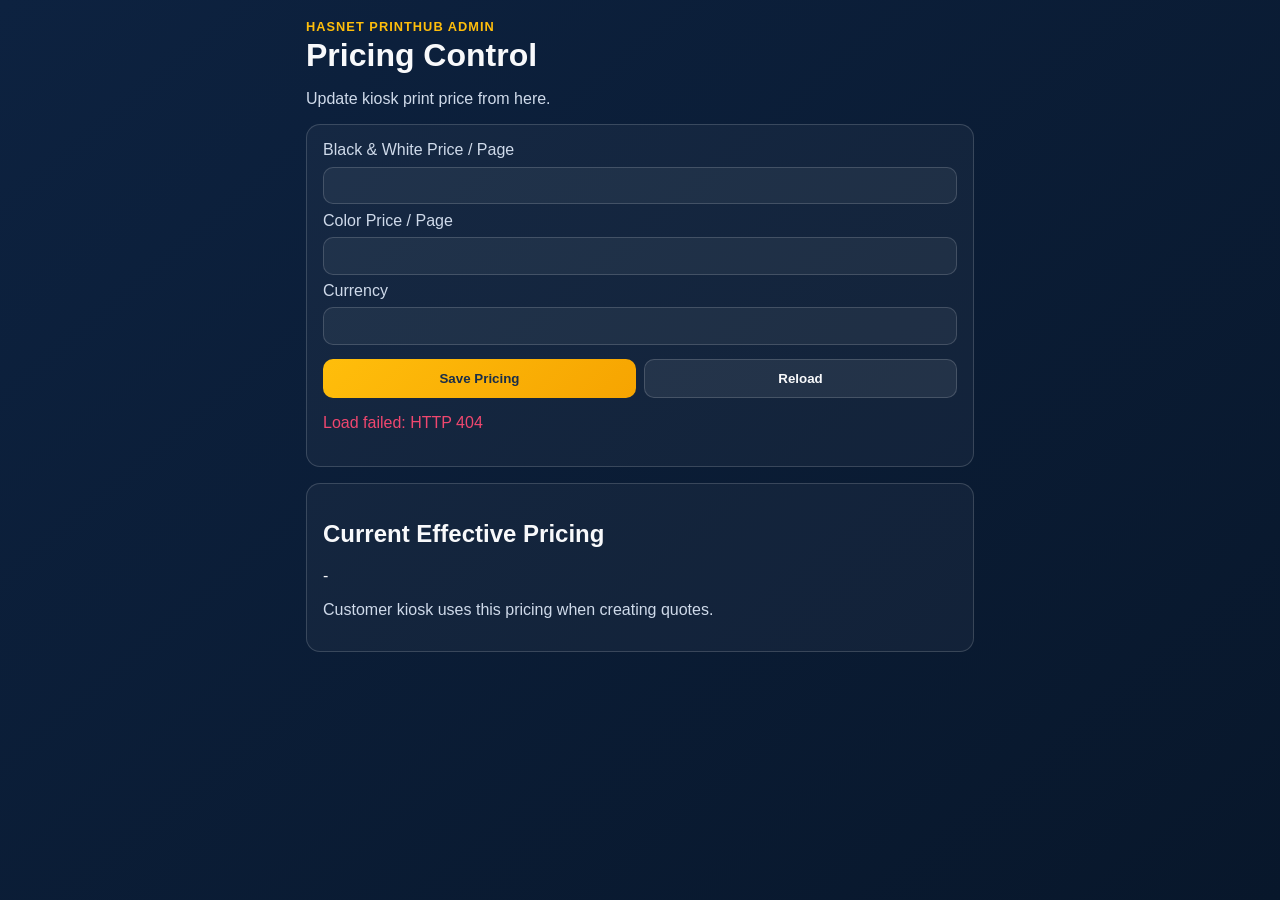
==== backend/app/static/admin_app/index.html @ 569d10af "feat(frontend): redesign customer wizard and enforce server page count" ====
<!doctype html>
<html lang="en">
<head>
  <meta charset="UTF-8">
  <meta name="viewport" content="width=device-width, initial-scale=1.0">
  <title>Hasnet PrintHub Admin Pricing</title>
  <link rel="stylesheet" href="./styles.css">
</head>
<body>
  <main class="shell">
    <header>
      <p class="kicker">HASNET PRINTHUB ADMIN</p>
      <h1>Pricing Control</h1>
      <p class="hint">Update kiosk print price from here.</p>
    </header>

    <section class="card">
      <div class="grid">
        <label for="bw">Black & White Price / Page</label>
        <input id="bw" type="number" min="0" step="0.01">

        <label for="color">Color Price / Page</label>
        <input id="color" type="number" min="0" step="0.01">

        <label for="currency">Currency</label>
        <input id="currency" type="text" maxlength="3">
      </div>
      <div class="actions">
        <button id="saveBtn" type="button">Save Pricing</button>
        <button id="reloadBtn" class="ghost" type="button">Reload</button>
      </div>
      <p id="status" class="status"></p>
    </section>

    <section class="card">
      <h2>Current Effective Pricing</h2>
      <p id="preview">-</p>
      <p class="hint">Customer kiosk uses this pricing when creating quotes.</p>
    </section>
  </main>
  <script src="./app.js"></script>
</body>
</html>
---- backend/app/static/admin_app/styles.css ----
:root {
  --bg-a: #0d2240;
  --bg-b: #08172b;
  --gold: #ffbe0b;
  --ink: #f8f9fb;
  --muted: #cfdaea;
  --line: rgba(255, 255, 255, 0.16);
}

* {
  box-sizing: border-box;
}

body {
  margin: 0;
  font-family: "Segoe UI", "Trebuchet MS", sans-serif;
  color: var(--ink);
  background: linear-gradient(140deg, var(--bg-a), var(--bg-b));
  min-height: 100vh;
}

.shell {
  max-width: 700px;
  margin: 0 auto;
  padding: 1.2rem 1rem 2rem;
}

.kicker {
  margin: 0;
  font-size: 0.8rem;
  letter-spacing: 0.08em;
  color: var(--gold);
  font-weight: 800;
}

h1 {
  margin: 0.2rem 0;
}

.hint {
  color: var(--muted);
}

.card {
  border: 1px solid var(--line);
  border-radius: 14px;
  background: rgba(255, 255, 255, 0.04);
  padding: 1rem;
  margin-top: 1rem;
}

.grid {
  display: grid;
  gap: 0.45rem;
}

label {
  color: var(--muted);
}

input {
  width: 100%;
  border-radius: 10px;
  border: 1px solid var(--line);
  background: rgba(255, 255, 255, 0.05);
  color: var(--ink);
  padding: 0.65rem 0.75rem;
}

.actions {
  margin-top: 0.9rem;
  display: grid;
  grid-template-columns: 1fr 1fr;
  gap: 0.5rem;
}

button {
  border: none;
  border-radius: 10px;
  padding: 0.7rem 0.8rem;
  font-weight: 800;
  cursor: pointer;
}

button:not(.ghost) {
  color: #1a2e49;
  background: linear-gradient(135deg, #ffbe0b, #f6a401);
}

button.ghost {
  color: var(--ink);
  border: 1px solid var(--line);
  background: rgba(255, 255, 255, 0.07);
}

.status {
  min-height: 1.2rem;
}
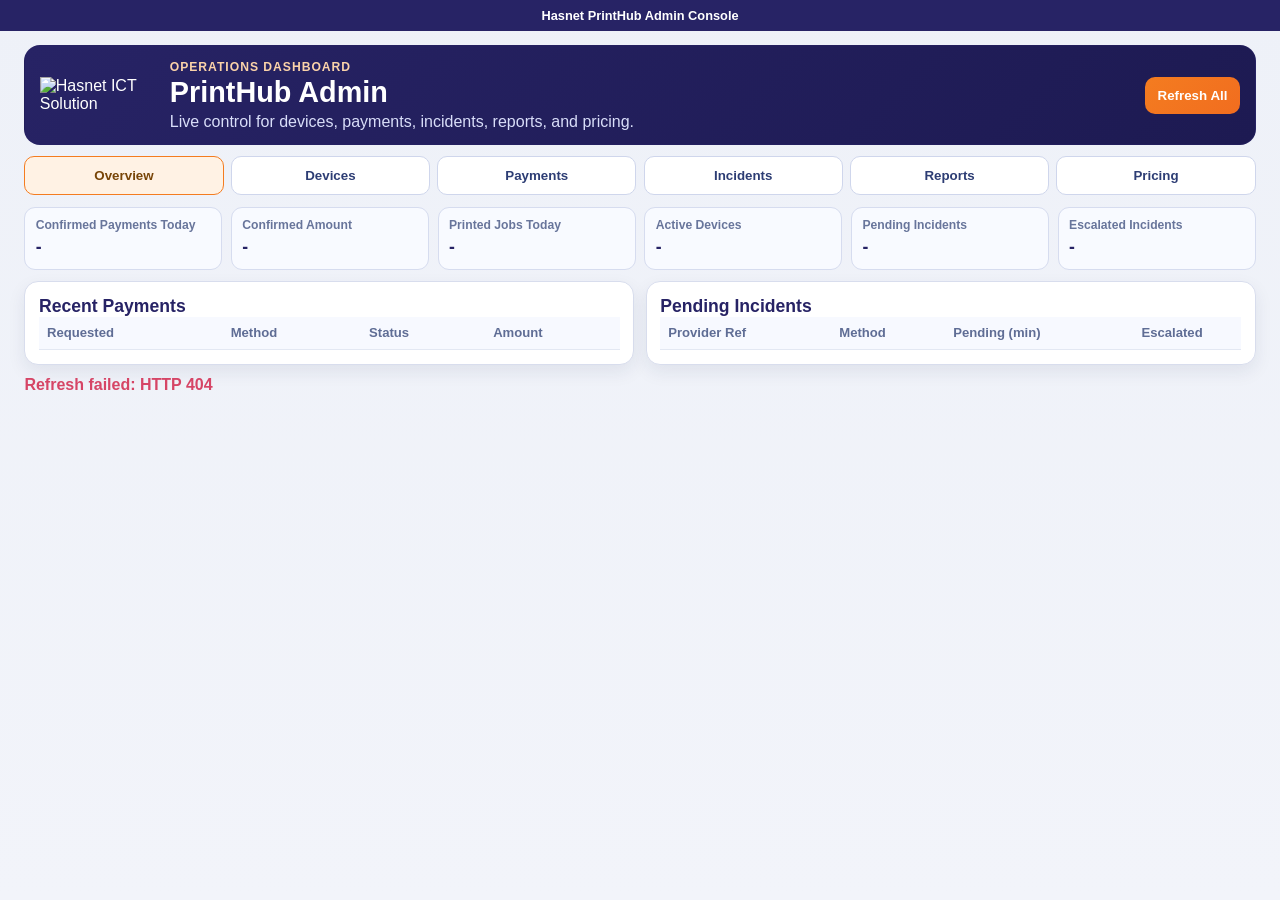
==== commit 02611164: "feat(admin): build full operations console and deploy sync" ====
--- a/backend/app/static/admin_app/index.html
+++ b/backend/app/static/admin_app/index.html
@@ -3,41 +3,309 @@
 <head>
   <meta charset="UTF-8">
   <meta name="viewport" content="width=device-width, initial-scale=1.0">
-  <title>Hasnet PrintHub Admin Pricing</title>
+  <title>Hasnet PrintHub Admin Console</title>
   <link rel="stylesheet" href="./styles.css">
 </head>
 <body>
+  <div class="site-strip">Hasnet PrintHub Admin Console</div>
   <main class="shell">
-    <header>
-      <p class="kicker">HASNET PRINTHUB ADMIN</p>
-      <h1>Pricing Control</h1>
-      <p class="hint">Update kiosk print price from here.</p>
+    <header class="brand-card">
+      <div class="brand-left">
+        <img class="brand-logo" src="/assets/logo-white-2.png" alt="Hasnet ICT Solution">
+        <div>
+          <p class="kicker">OPERATIONS DASHBOARD</p>
+          <h1>PrintHub Admin</h1>
+          <p class="hint">Live control for devices, payments, incidents, reports, and pricing.</p>
+        </div>
+      </div>
+      <div class="brand-actions">
+        <button id="refreshAllBtn" type="button">Refresh All</button>
+      </div>
     </header>
 
-    <section class="card">
-      <div class="grid">
-        <label for="bw">Black & White Price / Page</label>
-        <input id="bw" type="number" min="0" step="0.01">
-
-        <label for="color">Color Price / Page</label>
-        <input id="color" type="number" min="0" step="0.01">
-
-        <label for="currency">Currency</label>
-        <input id="currency" type="text" maxlength="3">
+    <nav class="tabs" id="tabs">
+      <button data-view="overview" class="tab active" type="button">Overview</button>
+      <button data-view="devices" class="tab" type="button">Devices</button>
+      <button data-view="payments" class="tab" type="button">Payments</button>
+      <button data-view="incidents" class="tab" type="button">Incidents</button>
+      <button data-view="reports" class="tab" type="button">Reports</button>
+      <button data-view="pricing" class="tab" type="button">Pricing</button>
+    </nav>
+
+    <section class="view active" data-view-panel="overview">
+      <div class="kpi-grid">
+        <article class="kpi"><p>Confirmed Payments Today</p><strong id="kpiConfirmedPayments">-</strong></article>
+        <article class="kpi"><p>Confirmed Amount</p><strong id="kpiConfirmedAmount">-</strong></article>
+        <article class="kpi"><p>Printed Jobs Today</p><strong id="kpiPrintedJobs">-</strong></article>
+        <article class="kpi"><p>Active Devices</p><strong id="kpiActiveDevices">-</strong></article>
+        <article class="kpi"><p>Pending Incidents</p><strong id="kpiPendingIncidents">-</strong></article>
+        <article class="kpi"><p>Escalated Incidents</p><strong id="kpiEscalatedIncidents">-</strong></article>
       </div>
-      <div class="actions">
-        <button id="saveBtn" type="button">Save Pricing</button>
-        <button id="reloadBtn" class="ghost" type="button">Reload</button>
+
+      <div class="grid-two">
+        <article class="card">
+          <h2>Recent Payments</h2>
+          <div class="table-wrap">
+            <table>
+              <thead>
+                <tr>
+                  <th>Requested</th>
+                  <th>Method</th>
+                  <th>Status</th>
+                  <th>Amount</th>
+                  <th>Device</th>
+                </tr>
+              </thead>
+              <tbody id="overviewRecentPaymentsBody"></tbody>
+            </table>
+          </div>
+        </article>
+
+        <article class="card">
+          <h2>Pending Incidents</h2>
+          <div class="table-wrap">
+            <table>
+              <thead>
+                <tr>
+                  <th>Provider Ref</th>
+                  <th>Method</th>
+                  <th>Pending (min)</th>
+                  <th>Escalated</th>
+                  <th>Device</th>
+                </tr>
+              </thead>
+              <tbody id="overviewIncidentsBody"></tbody>
+            </table>
+          </div>
+        </article>
       </div>
-      <p id="status" class="status"></p>
-    </section>
-
-    <section class="card">
-      <h2>Current Effective Pricing</h2>
-      <p id="preview">-</p>
-      <p class="hint">Customer kiosk uses this pricing when creating quotes.</p>
-    </section>
+    </section>
+
+    <section class="view" data-view-panel="devices">
+      <article class="card">
+        <div class="card-header">
+          <h2>Devices</h2>
+          <label class="check">
+            <input id="devicesIncludeInactive" type="checkbox">
+            Include inactive
+          </label>
+        </div>
+        <div class="table-wrap">
+          <table>
+            <thead>
+              <tr>
+                <th>Device</th>
+                <th>Site</th>
+                <th>Status</th>
+                <th>Printer</th>
+                <th>Last Seen</th>
+                <th>Alerts</th>
+                <th>Jobs</th>
+              </tr>
+            </thead>
+            <tbody id="devicesBody"></tbody>
+          </table>
+        </div>
+      </article>
+    </section>
+
+    <section class="view" data-view-panel="payments">
+      <article class="card">
+        <div class="card-header">
+          <h2>Payments</h2>
+          <button id="paymentsReloadBtn" type="button">Reload</button>
+        </div>
+        <form id="paymentsFilters" class="filters">
+          <label>Status
+            <select id="paymentsStatus">
+              <option value="">All</option>
+              <option value="initiated">initiated</option>
+              <option value="pending">pending</option>
+              <option value="confirmed">confirmed</option>
+              <option value="failed">failed</option>
+              <option value="expired">expired</option>
+              <option value="refunded">refunded</option>
+            </select>
+          </label>
+          <label>Method
+            <select id="paymentsMethod">
+              <option value="">All</option>
+              <option value="tigo">tigo</option>
+              <option value="mpesa">mpesa</option>
+              <option value="airtel">airtel</option>
+              <option value="snippe">snippe</option>
+            </select>
+          </label>
+          <label>Provider
+            <input id="paymentsProvider" type="text" placeholder="snippe">
+          </label>
+          <label>Device
+            <input id="paymentsDeviceCode" type="text" placeholder="pi-kiosk-001">
+          </label>
+          <label>Limit
+            <input id="paymentsLimit" type="number" min="1" max="200" value="50">
+          </label>
+          <button id="paymentsApplyBtn" type="submit">Apply Filters</button>
+        </form>
+        <div class="table-wrap">
+          <table>
+            <thead>
+              <tr>
+                <th>Requested</th>
+                <th>Provider Ref</th>
+                <th>Method</th>
+                <th>Status</th>
+                <th>Amount</th>
+                <th>Job</th>
+                <th>Device</th>
+              </tr>
+            </thead>
+            <tbody id="paymentsBody"></tbody>
+          </table>
+        </div>
+      </article>
+    </section>
+
+    <section class="view" data-view-panel="incidents">
+      <article class="card">
+        <div class="card-header">
+          <h2>Pending Payment Incidents</h2>
+          <div class="inline-actions">
+            <button id="incidentsReloadBtn" type="button">Reload</button>
+            <button id="reconcileBtn" type="button">Run Reconcile</button>
+          </div>
+        </div>
+        <form id="incidentsFilters" class="filters">
+          <label>Escalated only
+            <select id="incidentsEscalatedOnly">
+              <option value="false">No</option>
+              <option value="true">Yes</option>
+            </select>
+          </label>
+          <label>Method
+            <select id="incidentsMethod">
+              <option value="">All</option>
+              <option value="tigo">tigo</option>
+              <option value="mpesa">mpesa</option>
+              <option value="airtel">airtel</option>
+              <option value="snippe">snippe</option>
+            </select>
+          </label>
+          <label>Device
+            <input id="incidentsDeviceCode" type="text" placeholder="pi-kiosk-001">
+          </label>
+          <label>Limit
+            <input id="incidentsLimit" type="number" min="1" max="200" value="50">
+          </label>
+          <button id="incidentsApplyBtn" type="submit">Apply Filters</button>
+        </form>
+        <div class="table-wrap">
+          <table>
+            <thead>
+              <tr>
+                <th>Provider Ref</th>
+                <th>Method</th>
+                <th>Status</th>
+                <th>Pending (min)</th>
+                <th>Escalated</th>
+                <th>Recommended Action</th>
+              </tr>
+            </thead>
+            <tbody id="incidentsBody"></tbody>
+          </table>
+        </div>
+      </article>
+
+      <article class="card">
+        <div class="card-header">
+          <h2>Alerts</h2>
+          <button id="alertsReloadBtn" type="button">Reload Alerts</button>
+        </div>
+        <form id="alertsFilters" class="filters">
+          <label>Status
+            <select id="alertsStatus">
+              <option value="">All</option>
+              <option value="active">active</option>
+              <option value="resolved">resolved</option>
+            </select>
+          </label>
+          <label>Severity
+            <select id="alertsSeverity">
+              <option value="">All</option>
+              <option value="info">info</option>
+              <option value="warning">warning</option>
+              <option value="critical">critical</option>
+            </select>
+          </label>
+          <label>Device
+            <input id="alertsDeviceCode" type="text" placeholder="pi-kiosk-001">
+          </label>
+          <label>Limit
+            <input id="alertsLimit" type="number" min="1" max="200" value="50">
+          </label>
+          <button id="alertsApplyBtn" type="submit">Apply Filters</button>
+        </form>
+        <div class="table-wrap">
+          <table>
+            <thead>
+              <tr>
+                <th>Last Seen</th>
+                <th>Title</th>
+                <th>Severity</th>
+                <th>Status</th>
+                <th>Device</th>
+              </tr>
+            </thead>
+            <tbody id="alertsBody"></tbody>
+          </table>
+        </div>
+      </article>
+    </section>
+
+    <section class="view" data-view-panel="reports">
+      <article class="card">
+        <div class="card-header">
+          <h2>Today Report</h2>
+          <button id="reportsReloadBtn" type="button">Reload Report</button>
+        </div>
+        <div class="kpi-grid small">
+          <article class="kpi"><p>Total Payments</p><strong id="reportPaymentsTotal">-</strong></article>
+          <article class="kpi"><p>Confirmed</p><strong id="reportPaymentsConfirmed">-</strong></article>
+          <article class="kpi"><p>Pending</p><strong id="reportPaymentsPending">-</strong></article>
+          <article class="kpi"><p>Failed</p><strong id="reportPaymentsFailed">-</strong></article>
+          <article class="kpi"><p>Printed Jobs</p><strong id="reportJobsPrinted">-</strong></article>
+          <article class="kpi"><p>In Progress Jobs</p><strong id="reportJobsProgress">-</strong></article>
+          <article class="kpi"><p>Active Devices</p><strong id="reportDevicesActive">-</strong></article>
+          <article class="kpi"><p>Online Devices</p><strong id="reportDevicesOnline">-</strong></article>
+        </div>
+      </article>
+    </section>
+
+    <section class="view" data-view-panel="pricing">
+      <article class="card">
+        <div class="card-header">
+          <h2>Pricing Controls</h2>
+          <button id="pricingReloadBtn" type="button">Reload</button>
+        </div>
+        <form id="pricingForm" class="filters pricing">
+          <label>Black & White Price / Page
+            <input id="pricingBw" type="number" min="0" step="0.01">
+          </label>
+          <label>Color Price / Page
+            <input id="pricingColor" type="number" min="0" step="0.01">
+          </label>
+          <label>Currency
+            <input id="pricingCurrency" type="text" maxlength="3">
+          </label>
+          <button id="pricingSaveBtn" type="submit">Save Pricing</button>
+        </form>
+        <p id="pricingPreview" class="preview">-</p>
+      </article>
+    </section>
+
+    <p id="status" class="status"></p>
   </main>
+
   <script src="./app.js"></script>
 </body>
 </html>
--- a/backend/app/static/admin_app/styles.css
+++ b/backend/app/static/admin_app/styles.css
@@ -1,98 +1,400 @@
 :root {
-  --bg-a: #0d2240;
-  --bg-b: #08172b;
-  --gold: #ffbe0b;
-  --ink: #f8f9fb;
-  --muted: #cfdaea;
-  --line: rgba(255, 255, 255, 0.16);
+  --brand-blue: #272365;
+  --brand-blue-2: #1d1a52;
+  --brand-orange: #f47c20;
+  --paper: #f2f4fa;
+  --surface: #ffffff;
+  --ink: #1a2347;
+  --muted: #626d93;
+  --line: #d8dded;
+  --good: #2f9958;
+  --warn: #ab6f0f;
+  --bad: #d64566;
 }
 
 * {
   box-sizing: border-box;
 }
 
+html,
 body {
   margin: 0;
+  min-height: 100%;
+}
+
+body {
   font-family: "Segoe UI", "Trebuchet MS", sans-serif;
   color: var(--ink);
-  background: linear-gradient(140deg, var(--bg-a), var(--bg-b));
-  min-height: 100vh;
+  background: linear-gradient(180deg, #eef1f8 0%, var(--paper) 100%);
+}
+
+.site-strip {
+  background: var(--brand-blue);
+  color: #fff;
+  font-size: 0.8rem;
+  font-weight: 700;
+  text-align: center;
+  padding: 0.5rem 0.9rem;
 }
 
 .shell {
-  max-width: 700px;
+  max-width: 1260px;
   margin: 0 auto;
-  padding: 1.2rem 1rem 2rem;
+  padding: 0.9rem 0.9rem 1.4rem;
+}
+
+.brand-card {
+  border: 1px solid rgba(39, 35, 101, 0.45);
+  border-radius: 16px;
+  background: linear-gradient(135deg, var(--brand-blue), var(--brand-blue-2));
+  color: #fff;
+  padding: 0.85rem 0.9rem;
+  display: flex;
+  justify-content: space-between;
+  gap: 0.9rem;
+  align-items: center;
+}
+
+.brand-left {
+  display: flex;
+  gap: 0.75rem;
+  align-items: center;
+}
+
+.brand-logo {
+  width: 118px;
+  height: auto;
+  flex: 0 0 auto;
 }
 
 .kicker {
   margin: 0;
-  font-size: 0.8rem;
+  color: #fbd3a9;
+  font-size: 0.76rem;
+  font-weight: 800;
   letter-spacing: 0.08em;
-  color: var(--gold);
-  font-weight: 800;
 }
 
 h1 {
-  margin: 0.2rem 0;
+  margin: 0.15rem 0 0.2rem;
+  font-size: clamp(1.3rem, 2.5vw, 1.8rem);
 }
 
 .hint {
-  color: var(--muted);
-}
-
-.card {
-  border: 1px solid var(--line);
-  border-radius: 14px;
-  background: rgba(255, 255, 255, 0.04);
-  padding: 1rem;
-  margin-top: 1rem;
-}
-
-.grid {
-  display: grid;
-  gap: 0.45rem;
-}
-
-label {
-  color: var(--muted);
-}
-
-input {
-  width: 100%;
-  border-radius: 10px;
-  border: 1px solid var(--line);
-  background: rgba(255, 255, 255, 0.05);
-  color: var(--ink);
-  padding: 0.65rem 0.75rem;
-}
-
-.actions {
-  margin-top: 0.9rem;
-  display: grid;
-  grid-template-columns: 1fr 1fr;
-  gap: 0.5rem;
+  margin: 0;
+  color: #d9def9;
 }
 
 button {
   border: none;
   border-radius: 10px;
-  padding: 0.7rem 0.8rem;
+  padding: 0.68rem 0.8rem;
   font-weight: 800;
   cursor: pointer;
-}
-
-button:not(.ghost) {
-  color: #1a2e49;
-  background: linear-gradient(135deg, #ffbe0b, #f6a401);
-}
-
-button.ghost {
+  background: linear-gradient(135deg, var(--brand-orange), #f16d1f);
+  color: #fff;
+}
+
+button:hover {
+  filter: brightness(1.03);
+}
+
+.tabs {
+  margin-top: 0.7rem;
+  display: grid;
+  grid-template-columns: repeat(6, minmax(0, 1fr));
+  gap: 0.45rem;
+}
+
+.tab {
+  border: 1px solid #cfd6ec;
+  background: #fff;
+  color: #2d3d74;
+  font-weight: 700;
+}
+
+.tab.active {
+  border-color: var(--brand-orange);
+  background: #fff2e4;
+  color: #784507;
+}
+
+.view {
+  display: none;
+  margin-top: 0.75rem;
+}
+
+.view.active {
+  display: block;
+}
+
+.card {
+  margin-top: 0.72rem;
+  border: 1px solid var(--line);
+  border-radius: 14px;
+  background: var(--surface);
+  box-shadow: 0 7px 18px rgba(31, 40, 74, 0.08);
+  padding: 0.85rem;
+}
+
+.card-header {
+  display: flex;
+  justify-content: space-between;
+  align-items: center;
+  gap: 0.8rem;
+  margin-bottom: 0.6rem;
+}
+
+.card h2 {
+  margin: 0;
+  color: var(--brand-blue);
+  font-size: 1.1rem;
+}
+
+.inline-actions {
+  display: flex;
+  gap: 0.45rem;
+}
+
+.kpi-grid {
+  display: grid;
+  grid-template-columns: repeat(6, minmax(0, 1fr));
+  gap: 0.56rem;
+}
+
+.kpi-grid.small {
+  grid-template-columns: repeat(4, minmax(0, 1fr));
+}
+
+.kpi {
+  border: 1px solid #d6dcef;
+  border-radius: 11px;
+  padding: 0.64rem;
+  background: #f8faff;
+}
+
+.kpi p {
+  margin: 0;
+  font-size: 0.76rem;
+  color: #68759b;
+  font-weight: 700;
+}
+
+.kpi strong {
+  display: block;
+  margin-top: 0.32rem;
+  color: var(--brand-blue);
+  font-size: 1.1rem;
+}
+
+.grid-two {
+  display: grid;
+  grid-template-columns: repeat(2, minmax(0, 1fr));
+  gap: 0.7rem;
+}
+
+.filters {
+  display: grid;
+  grid-template-columns: repeat(5, minmax(0, 1fr));
+  gap: 0.55rem;
+  align-items: end;
+  margin-bottom: 0.65rem;
+}
+
+.filters.pricing {
+  grid-template-columns: 1fr 1fr 1fr auto;
+}
+
+.filters label {
+  font-size: 0.8rem;
+  color: #4a5a89;
+  font-weight: 700;
+}
+
+input,
+select {
+  width: 100%;
+  margin-top: 0.25rem;
+  border: 1px solid #c8d0e7;
+  border-radius: 9px;
+  background: #fff;
   color: var(--ink);
-  border: 1px solid var(--line);
-  background: rgba(255, 255, 255, 0.07);
+  padding: 0.56rem 0.62rem;
+}
+
+input:focus,
+select:focus {
+  outline: none;
+  border-color: #7f95ca;
+  box-shadow: 0 0 0 2px rgba(127, 149, 202, 0.18);
+}
+
+.check {
+  display: inline-flex;
+  align-items: center;
+  gap: 0.35rem;
+  color: #4d5d8d;
+  font-size: 0.84rem;
+  font-weight: 700;
+}
+
+.check input {
+  width: auto;
+  margin: 0;
+}
+
+.table-wrap {
+  width: 100%;
+  overflow: auto;
+}
+
+table {
+  width: 100%;
+  border-collapse: collapse;
+  min-width: 720px;
+}
+
+th,
+td {
+  border-bottom: 1px solid #e3e8f3;
+  text-align: left;
+  padding: 0.54rem 0.5rem;
+  font-size: 0.82rem;
+  vertical-align: top;
+}
+
+th {
+  color: #5f6d95;
+  background: #f7f9ff;
+  font-weight: 800;
+}
+
+tbody tr:hover {
+  background: #fcfdff;
+}
+
+.chip {
+  display: inline-block;
+  border-radius: 999px;
+  padding: 0.2rem 0.5rem;
+  font-size: 0.72rem;
+  font-weight: 800;
+  border: 1px solid #d2d9ef;
+  background: #f4f7ff;
+  color: #39508b;
+  white-space: nowrap;
+}
+
+.chip.ok {
+  border-color: #8fd4a7;
+  background: #eaf9ef;
+  color: var(--good);
+}
+
+.chip.warn {
+  border-color: #f2ce95;
+  background: #fff4e7;
+  color: var(--warn);
+}
+
+.chip.bad {
+  border-color: #efb1c0;
+  background: #fff0f3;
+  color: var(--bad);
 }
 
 .status {
+  margin-top: 0.7rem;
+  color: #506193;
+  font-weight: 700;
   min-height: 1.2rem;
 }
+
+.preview {
+  margin-top: 0.5rem;
+  border: 1px solid #d6deef;
+  border-radius: 10px;
+  background: #f8faff;
+  padding: 0.65rem 0.72rem;
+  color: #364a82;
+  font-weight: 700;
+}
+
+@media (max-width: 980px) {
+  .tabs {
+    grid-template-columns: repeat(3, minmax(0, 1fr));
+  }
+
+  .kpi-grid {
+    grid-template-columns: repeat(3, minmax(0, 1fr));
+  }
+
+  .kpi-grid.small {
+    grid-template-columns: repeat(2, minmax(0, 1fr));
+  }
+
+  .grid-two {
+    grid-template-columns: 1fr;
+  }
+
+  .filters {
+    grid-template-columns: 1fr 1fr;
+  }
+
+  .filters.pricing {
+    grid-template-columns: 1fr 1fr;
+  }
+}
+
+@media (max-width: 680px) {
+  .shell {
+    padding: 0.62rem 0.55rem 1rem;
+  }
+
+  .brand-card {
+    padding: 0.7rem;
+    border-radius: 13px;
+    align-items: flex-start;
+  }
+
+  .brand-left {
+    align-items: flex-start;
+  }
+
+  .brand-logo {
+    width: 88px;
+  }
+
+  .hint {
+    font-size: 0.88rem;
+  }
+
+  .brand-actions {
+    width: 100%;
+  }
+
+  .brand-actions button {
+    width: 100%;
+  }
+
+  .tabs {
+    grid-template-columns: 1fr 1fr;
+  }
+
+  .kpi-grid {
+    grid-template-columns: 1fr 1fr;
+  }
+
+  .kpi-grid.small {
+    grid-template-columns: 1fr 1fr;
+  }
+
+  .filters,
+  .filters.pricing {
+    grid-template-columns: 1fr;
+  }
+
+  .card {
+    padding: 0.75rem;
+  }
+}
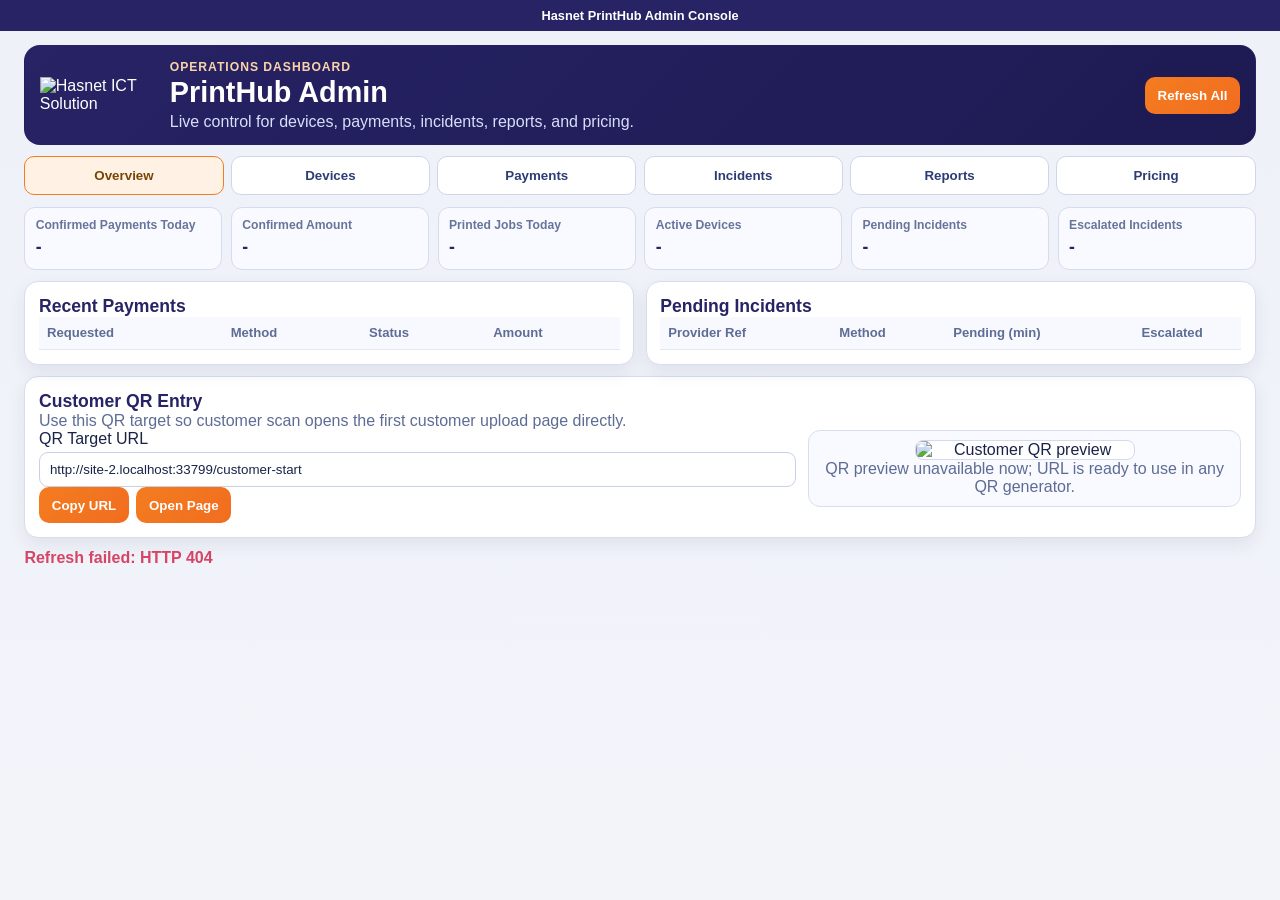
==== commit 0dafc922: "feat(qr): add customer QR entry redirects and admin QR panel" ====
--- a/backend/app/static/admin_app/index.html
+++ b/backend/app/static/admin_app/index.html
@@ -79,6 +79,25 @@
           </div>
         </article>
       </div>
+
+      <article class="card">
+        <h2>Customer QR Entry</h2>
+        <p class="hint">Use this QR target so customer scan opens the first customer upload page directly.</p>
+        <div class="qr-grid">
+          <div>
+            <label for="qrEntryUrl">QR Target URL</label>
+            <input id="qrEntryUrl" type="text" readonly>
+            <div class="inline-actions">
+              <button id="qrCopyBtn" type="button">Copy URL</button>
+              <button id="qrOpenBtn" type="button">Open Page</button>
+            </div>
+          </div>
+          <div class="qr-box">
+            <img id="qrPreview" alt="Customer QR preview">
+            <p id="qrHint" class="hint">QR preview needs internet for generation; scanned URL itself is local.</p>
+          </div>
+        </div>
+      </article>
     </section>
 
     <section class="view" data-view-panel="devices">
--- a/backend/app/static/admin_app/styles.css
+++ b/backend/app/static/admin_app/styles.css
@@ -82,6 +82,10 @@
 
 .hint {
   margin: 0;
+  color: #5e6c95;
+}
+
+.brand-card .hint {
   color: #d9def9;
 }
 
@@ -191,6 +195,32 @@
   display: grid;
   grid-template-columns: repeat(2, minmax(0, 1fr));
   gap: 0.7rem;
+}
+
+.qr-grid {
+  display: grid;
+  grid-template-columns: 1.4fr 0.8fr;
+  gap: 0.75rem;
+  align-items: start;
+}
+
+.qr-box {
+  border: 1px solid #d8deef;
+  border-radius: 12px;
+  background: #f8faff;
+  padding: 0.6rem;
+  text-align: center;
+}
+
+.qr-box img {
+  display: block;
+  width: 100%;
+  max-width: 220px;
+  height: auto;
+  margin: 0 auto;
+  border-radius: 8px;
+  border: 1px solid #d2daee;
+  background: #fff;
 }
 
 .filters {
@@ -337,6 +367,10 @@
     grid-template-columns: 1fr;
   }
 
+  .qr-grid {
+    grid-template-columns: 1fr;
+  }
+
   .filters {
     grid-template-columns: 1fr 1fr;
   }
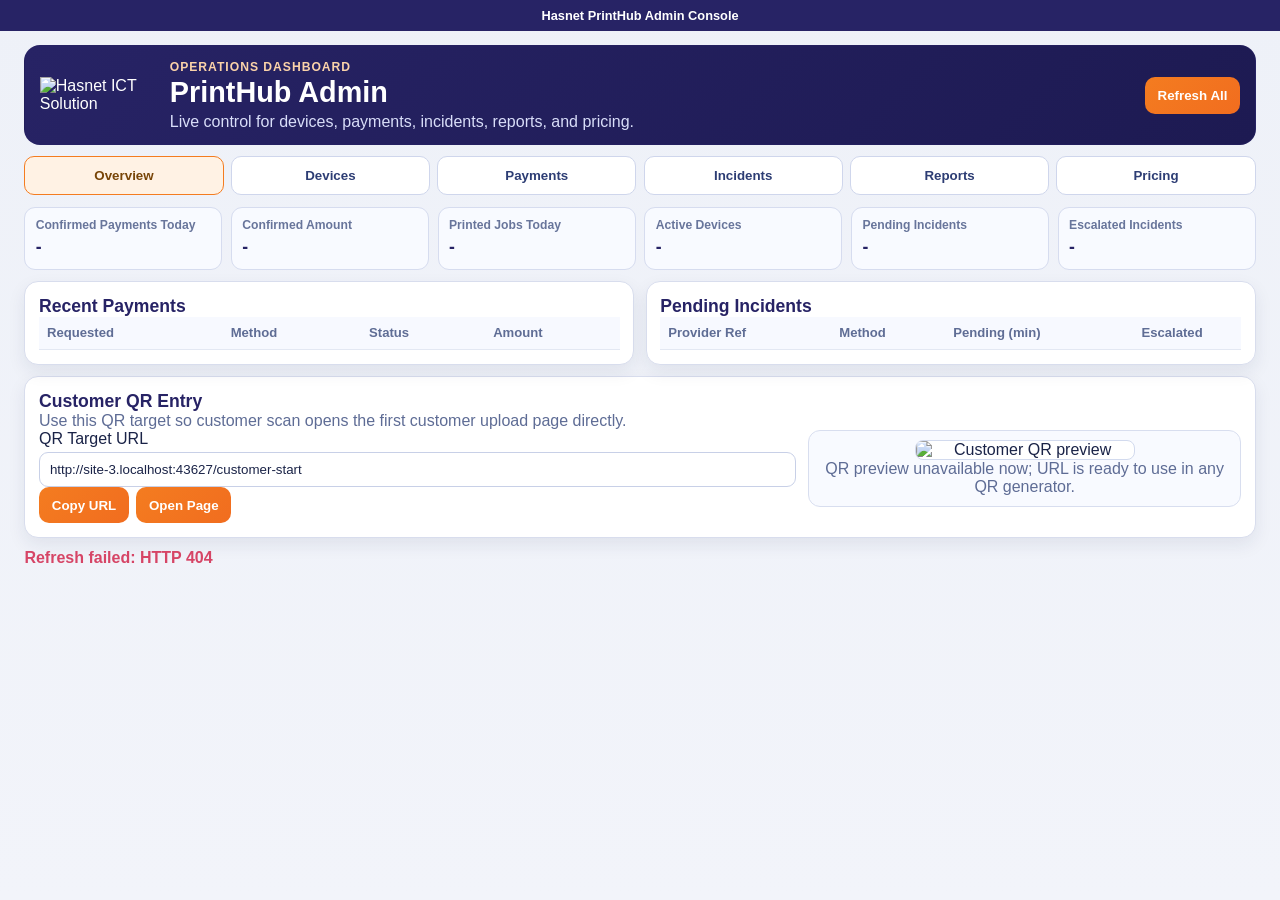
==== commit 4720490f: "feat(ui-admin): polish customer trust chips and expose payment payer details" ====
--- a/backend/app/static/admin_app/index.html
+++ b/backend/app/static/admin_app/index.html
@@ -175,6 +175,8 @@
                 <th>Method</th>
                 <th>Status</th>
                 <th>Amount</th>
+                <th>Payer</th>
+                <th>Document</th>
                 <th>Job</th>
                 <th>Device</th>
               </tr>
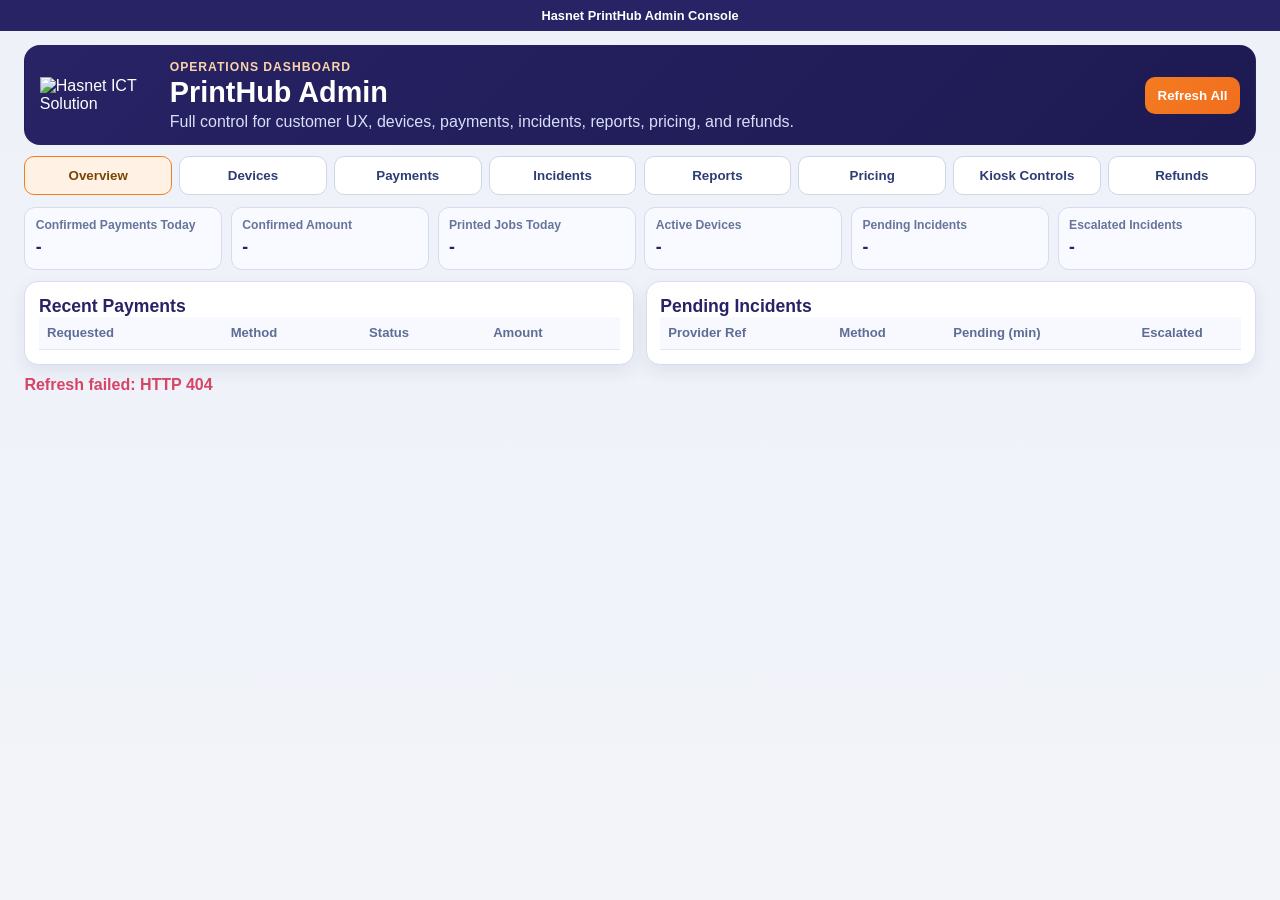
==== commit be478774: "feat(admin): add kiosk controls, hotspot rollout, and refund workflow" ====
--- a/backend/app/static/admin_app/index.html
+++ b/backend/app/static/admin_app/index.html
@@ -15,7 +15,7 @@
         <div>
           <p class="kicker">OPERATIONS DASHBOARD</p>
           <h1>PrintHub Admin</h1>
-          <p class="hint">Live control for devices, payments, incidents, reports, and pricing.</p>
+          <p class="hint">Full control for customer UX, devices, payments, incidents, reports, pricing, and refunds.</p>
         </div>
       </div>
       <div class="brand-actions">
@@ -30,6 +30,8 @@
       <button data-view="incidents" class="tab" type="button">Incidents</button>
       <button data-view="reports" class="tab" type="button">Reports</button>
       <button data-view="pricing" class="tab" type="button">Pricing</button>
+      <button data-view="kiosk" class="tab" type="button">Kiosk Controls</button>
+      <button data-view="refunds" class="tab" type="button">Refunds</button>
     </nav>
 
     <section class="view active" data-view-panel="overview">
@@ -79,25 +81,6 @@
           </div>
         </article>
       </div>
-
-      <article class="card">
-        <h2>Customer QR Entry</h2>
-        <p class="hint">Use this QR target so customer scan opens the first customer upload page directly.</p>
-        <div class="qr-grid">
-          <div>
-            <label for="qrEntryUrl">QR Target URL</label>
-            <input id="qrEntryUrl" type="text" readonly>
-            <div class="inline-actions">
-              <button id="qrCopyBtn" type="button">Copy URL</button>
-              <button id="qrOpenBtn" type="button">Open Page</button>
-            </div>
-          </div>
-          <div class="qr-box">
-            <img id="qrPreview" alt="Customer QR preview">
-            <p id="qrHint" class="hint">QR preview needs internet for generation; scanned URL itself is local.</p>
-          </div>
-        </div>
-      </article>
     </section>
 
     <section class="view" data-view-panel="devices">
@@ -155,8 +138,19 @@
               <option value="snippe">snippe</option>
             </select>
           </label>
+          <label>Lifecycle
+            <select id="paymentsLifecycle">
+              <option value="">All</option>
+              <option value="payment_confirmed_and_printed">confirmed + printed</option>
+              <option value="payment_confirmed_print_pending">confirmed + not printed</option>
+              <option value="payment_pending">pending</option>
+              <option value="payment_failed">failed/expired</option>
+              <option value="payment_refunded">refunded</option>
+              <option value="other">other</option>
+            </select>
+          </label>
           <label>Provider
-            <input id="paymentsProvider" type="text" placeholder="snippe">
+            <input id="paymentsProvider" type="text" placeholder="snippe or mixx">
           </label>
           <label>Device
             <input id="paymentsDeviceCode" type="text" placeholder="pi-kiosk-001">
@@ -174,6 +168,7 @@
                 <th>Provider Ref</th>
                 <th>Method</th>
                 <th>Status</th>
+                <th>Lifecycle</th>
                 <th>Amount</th>
                 <th>Payer</th>
                 <th>Document</th>
@@ -324,6 +319,223 @@
       </article>
     </section>
 
+    <section class="view" data-view-panel="kiosk">
+      <article class="card">
+        <div class="card-header">
+          <h2>Customer Experience Controls</h2>
+          <div class="inline-actions">
+            <button id="customerExperienceReloadBtn" type="button">Reload Controls</button>
+            <button id="customerAvailabilityReloadBtn" type="button">Check Availability</button>
+          </div>
+        </div>
+        <form id="customerExperienceForm" class="filters wide">
+          <label>Active Device Code
+            <input id="cxActiveDeviceCode" type="text" placeholder="pi-kiosk-001">
+          </label>
+          <label>Top Strip Text
+            <input id="cxSiteStripText" type="text">
+          </label>
+          <label>Brand Title
+            <input id="cxBrandTitle" type="text">
+          </label>
+          <label>Brand Note
+            <input id="cxBrandNote" type="text">
+          </label>
+          <label>Welcome Title
+            <input id="cxWelcomeTitle" type="text">
+          </label>
+          <label>Welcome Lead
+            <input id="cxWelcomeLead" type="text">
+          </label>
+          <label>Support Phone
+            <input id="cxSupportPhone" type="text">
+          </label>
+          <label>Chip 1
+            <input id="cxChip1" type="text">
+          </label>
+          <label>Chip 2
+            <input id="cxChip2" type="text">
+          </label>
+          <label>Chip 3
+            <input id="cxChip3" type="text">
+          </label>
+          <label>Brand Blue
+            <input id="cxBrandBlue" type="text" placeholder="#272365">
+          </label>
+          <label>Brand Orange
+            <input id="cxBrandOrange" type="text" placeholder="#f47c20">
+          </label>
+          <label>Hide Payment Method
+            <select id="cxHidePaymentMethod">
+              <option value="true">Yes</option>
+              <option value="false">No</option>
+            </select>
+          </label>
+          <label>Show Stepper
+            <select id="cxShowStepper">
+              <option value="true">Yes</option>
+              <option value="false">No</option>
+            </select>
+          </label>
+          <label>Default Payment Method
+            <select id="cxDefaultPaymentMethod">
+              <option value="mpesa">mpesa</option>
+              <option value="airtel">airtel</option>
+              <option value="tigo">tigo</option>
+              <option value="snippe">snippe</option>
+            </select>
+          </label>
+          <label>Uploads Enabled
+            <select id="cxUploadsEnabled">
+              <option value="true">Yes</option>
+              <option value="false">No</option>
+            </select>
+          </label>
+          <label>Payments Enabled
+            <select id="cxPaymentsEnabled">
+              <option value="true">Yes</option>
+              <option value="false">No</option>
+            </select>
+          </label>
+          <label>Pause Message
+            <input id="cxPauseReason" type="text" placeholder="Kiosk paused by operator">
+          </label>
+          <label>Printer Unready Message
+            <input id="cxPrinterUnreadyMessage" type="text" placeholder="Printer unavailable, contact support.">
+          </label>
+          <label>Hotspot Enabled
+            <select id="cxHotspotEnabled">
+              <option value="false">No</option>
+              <option value="true">Yes</option>
+            </select>
+          </label>
+          <label>Hotspot SSID
+            <input id="cxHotspotSsid" type="text" placeholder="HPH-KIOSK-001">
+          </label>
+          <label>Hotspot Passphrase
+            <input id="cxHotspotPassphrase" type="text" placeholder="********">
+          </label>
+          <label>Wi-Fi Security
+            <select id="cxHotspotSecurity">
+              <option value="WPA">WPA</option>
+              <option value="WEP">WEP</option>
+              <option value="NOPASS">NOPASS</option>
+            </select>
+          </label>
+          <button id="customerExperienceSaveBtn" type="submit">Save Customer Controls</button>
+        </form>
+        <p id="customerAvailabilityPreview" class="preview">Availability: -</p>
+      </article>
+
+      <article class="card">
+        <div class="card-header">
+          <h2>Device Actions</h2>
+        </div>
+        <form id="deviceActionForm" class="filters">
+          <label>Device Code
+            <input id="deviceActionDeviceCode" type="text" placeholder="pi-kiosk-001">
+          </label>
+          <label>Sudo Password
+            <input id="deviceActionSudoPassword" type="password" placeholder="required for restart/reboot">
+          </label>
+          <label>Action Note
+            <input id="deviceActionNote" type="text" placeholder="operator note">
+          </label>
+          <div class="inline-actions stretch">
+            <button id="actionPauseKioskBtn" type="button">Pause Kiosk</button>
+            <button id="actionResumeKioskBtn" type="button">Resume Kiosk</button>
+            <button id="actionRestartAgentBtn" type="button">Restart Agent</button>
+            <button id="actionRestartApiBtn" type="button">Restart API</button>
+            <button id="actionRebootDeviceBtn" type="button" class="danger">Reboot Device</button>
+          </div>
+        </form>
+      </article>
+
+      <article class="card">
+        <div class="card-header">
+          <h2>Per-Device QR Pack</h2>
+          <button id="qrPackReloadBtn" type="button">Reload QR Pack</button>
+        </div>
+        <div class="qr-grid">
+          <div>
+            <label for="qrEntryUrl">Customer Entry URL</label>
+            <input id="qrEntryUrl" type="text" readonly>
+            <label for="wifiQrPayload">Wi-Fi QR Payload</label>
+            <input id="wifiQrPayload" type="text" readonly>
+            <div class="inline-actions">
+              <button id="qrCopyBtn" type="button">Copy Entry URL</button>
+              <button id="wifiCopyBtn" type="button">Copy Wi-Fi QR Payload</button>
+              <button id="qrOpenBtn" type="button">Open Entry URL</button>
+            </div>
+            <p id="qrHint" class="hint">Print both QR codes: Wi-Fi QR first, then entry URL QR.</p>
+          </div>
+          <div class="qr-box">
+            <img id="qrPreview" alt="Customer QR preview">
+            <img id="wifiQrPreview" alt="Wi-Fi QR preview">
+          </div>
+        </div>
+      </article>
+    </section>
+
+    <section class="view" data-view-panel="refunds">
+      <article class="card">
+        <div class="card-header">
+          <h2>Refund Workflow</h2>
+          <button id="refundsReloadBtn" type="button">Reload Refunds</button>
+        </div>
+        <form id="refundCreateForm" class="filters">
+          <label>Payment ID
+            <input id="refundPaymentId" type="text" placeholder="payment uuid">
+          </label>
+          <label>Reason
+            <input id="refundReason" type="text" placeholder="why refund is needed">
+          </label>
+          <label>Requested By
+            <input id="refundRequestedBy" type="text" value="operator">
+          </label>
+          <button id="refundCreateBtn" type="submit">Request Refund</button>
+        </form>
+        <form id="refundFilters" class="filters">
+          <label>Status
+            <select id="refundStatusFilter">
+              <option value="">All</option>
+              <option value="requested">requested</option>
+              <option value="approved">approved</option>
+              <option value="executed">executed</option>
+              <option value="rejected">rejected</option>
+              <option value="cancelled">cancelled</option>
+            </select>
+          </label>
+          <label>Payment ID
+            <input id="refundPaymentFilter" type="text" placeholder="payment uuid">
+          </label>
+          <label>Actor Name
+            <input id="refundActorName" type="text" value="operator">
+          </label>
+          <label>Decision Note
+            <input id="refundDecisionNote" type="text" placeholder="approval/execution note">
+          </label>
+          <button id="refundApplyBtn" type="submit">Apply Refund Filters</button>
+        </form>
+        <div class="table-wrap">
+          <table>
+            <thead>
+              <tr>
+                <th>Refund ID</th>
+                <th>Payment ID</th>
+                <th>Status</th>
+                <th>Reason</th>
+                <th>Requested By</th>
+                <th>Updated</th>
+                <th>Actions</th>
+              </tr>
+            </thead>
+            <tbody id="refundsBody"></tbody>
+          </table>
+        </div>
+      </article>
+    </section>
+
     <p id="status" class="status"></p>
   </main>
 
--- a/backend/app/static/admin_app/styles.css
+++ b/backend/app/static/admin_app/styles.css
@@ -103,10 +103,14 @@
   filter: brightness(1.03);
 }
 
+button.danger {
+  background: linear-gradient(135deg, #d64566, #bb2f4f);
+}
+
 .tabs {
   margin-top: 0.7rem;
   display: grid;
-  grid-template-columns: repeat(6, minmax(0, 1fr));
+  grid-template-columns: repeat(8, minmax(0, 1fr));
   gap: 0.45rem;
 }
 
@@ -158,6 +162,16 @@
 .inline-actions {
   display: flex;
   gap: 0.45rem;
+  flex-wrap: wrap;
+}
+
+.inline-actions.stretch {
+  flex-wrap: wrap;
+}
+
+td .inline-actions button {
+  padding: 0.44rem 0.62rem;
+  font-size: 0.76rem;
 }
 
 .kpi-grid {
@@ -223,6 +237,10 @@
   background: #fff;
 }
 
+#wifiQrPreview {
+  margin-top: 0.45rem;
+}
+
 .filters {
   display: grid;
   grid-template-columns: repeat(5, minmax(0, 1fr));
@@ -233,6 +251,14 @@
 
 .filters.pricing {
   grid-template-columns: 1fr 1fr 1fr auto;
+}
+
+.filters.wide {
+  grid-template-columns: repeat(4, minmax(0, 1fr));
+}
+
+.filters.wide button {
+  grid-column: span 2;
 }
 
 .filters label {
@@ -378,6 +404,10 @@
   .filters.pricing {
     grid-template-columns: 1fr 1fr;
   }
+
+  .filters.wide {
+    grid-template-columns: 1fr 1fr;
+  }
 }
 
 @media (max-width: 680px) {
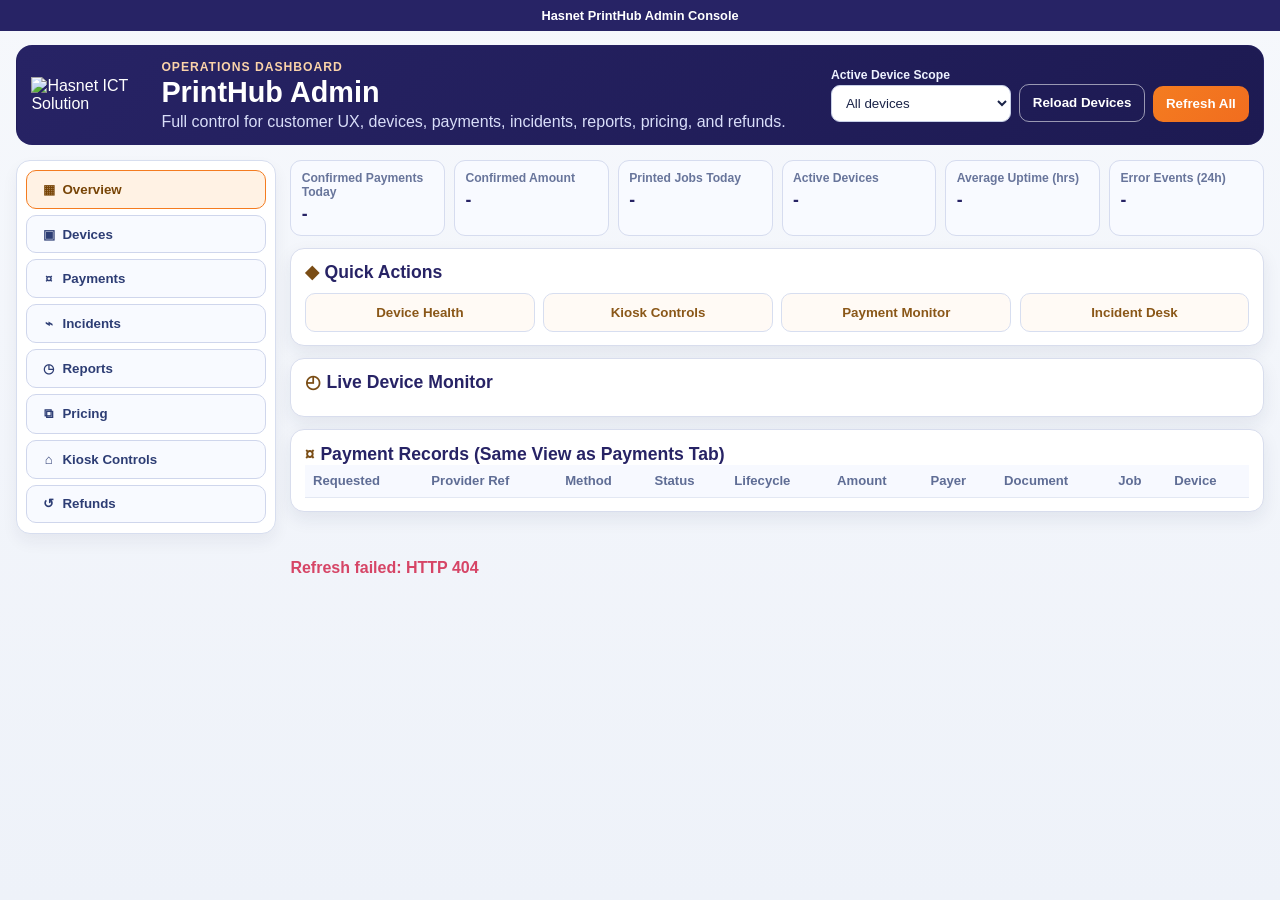
==== commit 2b041a42: "feat(admin): add scoped overview monitor, pricing capabilities, and report retention tooling" ====
--- a/backend/app/static/admin_app/index.html
+++ b/backend/app/static/admin_app/index.html
@@ -19,19 +19,26 @@
         </div>
       </div>
       <div class="brand-actions">
+        <label class="header-select">
+          Active Device Scope
+          <select id="globalDeviceSelector">
+            <option value="">All devices</option>
+          </select>
+        </label>
+        <button id="globalDeviceReloadBtn" type="button" class="ghost">Reload Devices</button>
         <button id="refreshAllBtn" type="button">Refresh All</button>
       </div>
     </header>
 
     <nav class="tabs" id="tabs">
-      <button data-view="overview" class="tab active" type="button">Overview</button>
-      <button data-view="devices" class="tab" type="button">Devices</button>
-      <button data-view="payments" class="tab" type="button">Payments</button>
-      <button data-view="incidents" class="tab" type="button">Incidents</button>
-      <button data-view="reports" class="tab" type="button">Reports</button>
-      <button data-view="pricing" class="tab" type="button">Pricing</button>
-      <button data-view="kiosk" class="tab" type="button">Kiosk Controls</button>
-      <button data-view="refunds" class="tab" type="button">Refunds</button>
+      <button data-view="overview" class="tab active" type="button"><span class="tab-icon">▦</span>Overview</button>
+      <button data-view="devices" class="tab" type="button"><span class="tab-icon">▣</span>Devices</button>
+      <button data-view="payments" class="tab" type="button"><span class="tab-icon">¤</span>Payments</button>
+      <button data-view="incidents" class="tab" type="button"><span class="tab-icon">⌁</span>Incidents</button>
+      <button data-view="reports" class="tab" type="button"><span class="tab-icon">◷</span>Reports</button>
+      <button data-view="pricing" class="tab" type="button"><span class="tab-icon">⧉</span>Pricing</button>
+      <button data-view="kiosk" class="tab" type="button"><span class="tab-icon">⌂</span>Kiosk Controls</button>
+      <button data-view="refunds" class="tab" type="button"><span class="tab-icon">↺</span>Refunds</button>
     </nav>
 
     <section class="view active" data-view-panel="overview">
@@ -40,47 +47,50 @@
         <article class="kpi"><p>Confirmed Amount</p><strong id="kpiConfirmedAmount">-</strong></article>
         <article class="kpi"><p>Printed Jobs Today</p><strong id="kpiPrintedJobs">-</strong></article>
         <article class="kpi"><p>Active Devices</p><strong id="kpiActiveDevices">-</strong></article>
-        <article class="kpi"><p>Pending Incidents</p><strong id="kpiPendingIncidents">-</strong></article>
-        <article class="kpi"><p>Escalated Incidents</p><strong id="kpiEscalatedIncidents">-</strong></article>
+        <article class="kpi"><p>Average Uptime (hrs)</p><strong id="kpiAvgUptimeHours">-</strong></article>
+        <article class="kpi"><p>Error Events (24h)</p><strong id="kpiErrorEvents24h">-</strong></article>
       </div>
-
-      <div class="grid-two">
-        <article class="card">
-          <h2>Recent Payments</h2>
+      <article class="card quick-actions-card">
+        <div class="card-header">
+          <h2><span class="title-icon">◆</span>Quick Actions</h2>
+        </div>
+        <div class="inline-actions">
+          <button class="tab-jump" data-go-view="devices" type="button">Device Health</button>
+          <button class="tab-jump" data-go-view="kiosk" type="button">Kiosk Controls</button>
+          <button class="tab-jump" data-go-view="payments" type="button">Payment Monitor</button>
+          <button class="tab-jump" data-go-view="incidents" type="button">Incident Desk</button>
+        </div>
+      </article>
+
+      <article class="card">
+        <div class="card-header">
+          <h2><span class="title-icon">◴</span>Live Device Monitor</h2>
+        </div>
+        <div id="overviewDeviceMonitor" class="monitor-grid"></div>
+      </article>
+
+      <article class="card">
+          <h2><span class="title-icon">¤</span>Payment Records (Same View as Payments Tab)</h2>
           <div class="table-wrap">
             <table>
               <thead>
                 <tr>
                   <th>Requested</th>
+                  <th>Provider Ref</th>
                   <th>Method</th>
                   <th>Status</th>
+                  <th>Lifecycle</th>
                   <th>Amount</th>
+                  <th>Payer</th>
+                  <th>Document</th>
+                  <th>Job</th>
                   <th>Device</th>
                 </tr>
               </thead>
               <tbody id="overviewRecentPaymentsBody"></tbody>
             </table>
           </div>
-        </article>
-
-        <article class="card">
-          <h2>Pending Incidents</h2>
-          <div class="table-wrap">
-            <table>
-              <thead>
-                <tr>
-                  <th>Provider Ref</th>
-                  <th>Method</th>
-                  <th>Pending (min)</th>
-                  <th>Escalated</th>
-                  <th>Device</th>
-                </tr>
-              </thead>
-              <tbody id="overviewIncidentsBody"></tbody>
-            </table>
-          </div>
-        </article>
-      </div>
+      </article>
     </section>
 
     <section class="view" data-view-panel="devices">
@@ -100,6 +110,7 @@
                 <th>Site</th>
                 <th>Status</th>
                 <th>Printer</th>
+                <th>Capabilities</th>
                 <th>Last Seen</th>
                 <th>Alerts</th>
                 <th>Jobs</th>
@@ -281,7 +292,7 @@
     <section class="view" data-view-panel="reports">
       <article class="card">
         <div class="card-header">
-          <h2>Today Report</h2>
+          <h2><span class="title-icon">◷</span>Today Report</h2>
           <button id="reportsReloadBtn" type="button">Reload Report</button>
         </div>
         <div class="kpi-grid small">
@@ -295,12 +306,47 @@
           <article class="kpi"><p>Online Devices</p><strong id="reportDevicesOnline">-</strong></article>
         </div>
       </article>
+
+      <article class="card">
+        <div class="card-header">
+          <h2><span class="title-icon">▤</span>3-Month Report History</h2>
+          <div class="inline-actions">
+            <button id="reportHistoryReloadBtn" type="button">Reload History</button>
+            <button id="reportCleanupDryRunBtn" type="button" class="ghost">Retention Dry Run</button>
+          </div>
+        </div>
+        <form id="reportHistoryFilters" class="filters">
+          <label>Days
+            <input id="reportHistoryDays" type="number" min="30" max="180" value="90">
+          </label>
+          <label>Cleanup Retention (days)
+            <input id="reportCleanupDays" type="number" min="30" max="365" value="90">
+          </label>
+          <button id="reportCleanupRunBtn" type="button" class="danger">Run Cleanup (Logs + Resolved Alerts)</button>
+        </form>
+        <p id="reportRetentionPreview" class="preview">Retention preview: -</p>
+        <div class="table-wrap">
+          <table>
+            <thead>
+              <tr>
+                <th>Date</th>
+                <th>Payments (Confirmed/Total)</th>
+                <th>Confirmed Amount</th>
+                <th>Jobs (Printed/Total)</th>
+                <th>Jobs Failed</th>
+                <th>Alerts (Critical/Total)</th>
+              </tr>
+            </thead>
+            <tbody id="reportHistoryBody"></tbody>
+          </table>
+        </div>
+      </article>
     </section>
 
     <section class="view" data-view-panel="pricing">
       <article class="card">
         <div class="card-header">
-          <h2>Pricing Controls</h2>
+          <h2><span class="title-icon">⧉</span>Pricing and Printer Capability Controls</h2>
           <button id="pricingReloadBtn" type="button">Reload</button>
         </div>
         <form id="pricingForm" class="filters pricing">
@@ -313,22 +359,56 @@
           <label>Currency
             <input id="pricingCurrency" type="text" maxlength="3">
           </label>
+          <label>Supports Color
+            <select id="pricingSupportsColor">
+              <option value="true">Yes</option>
+              <option value="false">No</option>
+            </select>
+          </label>
+          <label>Supports A3
+            <select id="pricingSupportsA3">
+              <option value="true">Yes</option>
+              <option value="false">No</option>
+            </select>
+          </label>
+          <label>Black & White Only
+            <select id="pricingBwOnly">
+              <option value="false">No</option>
+              <option value="true">Yes</option>
+            </select>
+          </label>
+          <label>A4 Only
+            <select id="pricingA4Only">
+              <option value="false">No</option>
+              <option value="true">Yes</option>
+            </select>
+          </label>
           <button id="pricingSaveBtn" type="submit">Save Pricing</button>
         </form>
         <p id="pricingPreview" class="preview">-</p>
+        <p id="pricingCapabilityPreview" class="preview">Capabilities: -</p>
       </article>
     </section>
 
     <section class="view" data-view-panel="kiosk">
-      <article class="card">
-        <div class="card-header">
-          <h2>Customer Experience Controls</h2>
+      <article class="card" data-kiosk-panel="experience">
+        <div class="card-header">
+          <h2><span class="title-icon">⌂</span>Kiosk Configuration</h2>
           <div class="inline-actions">
+            <label class="check">
+              Section
+              <select id="kioskSubtabSelect">
+                <option value="experience">Customer Experience</option>
+                <option value="actions">Device Actions</option>
+                <option value="qr">QR Pack</option>
+              </select>
+            </label>
             <button id="customerExperienceReloadBtn" type="button">Reload Controls</button>
             <button id="customerAvailabilityReloadBtn" type="button">Check Availability</button>
           </div>
         </div>
         <form id="customerExperienceForm" class="filters wide">
+          <p class="form-group-title">Device and Branding</p>
           <label>Active Device Code
             <input id="cxActiveDeviceCode" type="text" placeholder="pi-kiosk-001">
           </label>
@@ -365,6 +445,7 @@
           <label>Brand Orange
             <input id="cxBrandOrange" type="text" placeholder="#f47c20">
           </label>
+          <p class="form-group-title">Customer Flow and Print Options</p>
           <label>Hide Payment Method
             <select id="cxHidePaymentMethod">
               <option value="true">Yes</option>
@@ -403,6 +484,7 @@
           <label>Printer Unready Message
             <input id="cxPrinterUnreadyMessage" type="text" placeholder="Printer unavailable, contact support.">
           </label>
+          <p class="form-group-title">Hotspot and Network</p>
           <label>Hotspot Enabled
             <select id="cxHotspotEnabled">
               <option value="false">No</option>
@@ -418,18 +500,23 @@
           <label>Wi-Fi Security
             <select id="cxHotspotSecurity">
               <option value="WPA">WPA</option>
-              <option value="WEP">WEP</option>
               <option value="NOPASS">NOPASS</option>
             </select>
           </label>
+          <label>Hotspot Country
+            <input id="cxHotspotCountry" type="text" placeholder="TZ">
+          </label>
+          <label>Hotspot Channel
+            <input id="cxHotspotChannel" type="number" min="1" max="13" value="6">
+          </label>
           <button id="customerExperienceSaveBtn" type="submit">Save Customer Controls</button>
         </form>
         <p id="customerAvailabilityPreview" class="preview">Availability: -</p>
       </article>
 
-      <article class="card">
-        <div class="card-header">
-          <h2>Device Actions</h2>
+      <article class="card" data-kiosk-panel="actions">
+        <div class="card-header">
+          <h2><span class="title-icon">⌁</span>Device Actions</h2>
         </div>
         <form id="deviceActionForm" class="filters">
           <label>Device Code
@@ -444,6 +531,8 @@
           <div class="inline-actions stretch">
             <button id="actionPauseKioskBtn" type="button">Pause Kiosk</button>
             <button id="actionResumeKioskBtn" type="button">Resume Kiosk</button>
+            <button id="actionApplyHotspotBtn" type="button">Apply Hotspot</button>
+            <button id="actionDisableHotspotBtn" type="button">Disable Hotspot</button>
             <button id="actionRestartAgentBtn" type="button">Restart Agent</button>
             <button id="actionRestartApiBtn" type="button">Restart API</button>
             <button id="actionRebootDeviceBtn" type="button" class="danger">Reboot Device</button>
@@ -451,9 +540,9 @@
         </form>
       </article>
 
-      <article class="card">
-        <div class="card-header">
-          <h2>Per-Device QR Pack</h2>
+      <article class="card" data-kiosk-panel="qr">
+        <div class="card-header">
+          <h2><span class="title-icon">▧</span>Per-Device QR Pack</h2>
           <button id="qrPackReloadBtn" type="button">Reload QR Pack</button>
         </div>
         <div class="qr-grid">
--- a/backend/app/static/admin_app/styles.css
+++ b/backend/app/static/admin_app/styles.css
@@ -25,7 +25,7 @@
 body {
   font-family: "Segoe UI", "Trebuchet MS", sans-serif;
   color: var(--ink);
-  background: linear-gradient(180deg, #eef1f8 0%, var(--paper) 100%);
+  background: linear-gradient(180deg, #f6f8fc 0%, #eef2f9 100%);
 }
 
 .site-strip {
@@ -38,12 +38,18 @@
 }
 
 .shell {
-  max-width: 1260px;
-  margin: 0 auto;
-  padding: 0.9rem 0.9rem 1.4rem;
+  width: 100%;
+  max-width: none;
+  margin: 0;
+  padding: 0.9rem 1rem 1rem;
+  display: grid;
+  grid-template-columns: 260px minmax(0, 1fr);
+  gap: 0.9rem;
+  align-items: start;
 }
 
 .brand-card {
+  grid-column: 1 / -1;
   border: 1px solid rgba(39, 35, 101, 0.45);
   border-radius: 16px;
   background: linear-gradient(135deg, var(--brand-blue), var(--brand-blue-2));
@@ -89,6 +95,25 @@
   color: #d9def9;
 }
 
+.brand-actions {
+  display: flex;
+  align-items: end;
+  gap: 0.5rem;
+}
+
+.header-select {
+  display: grid;
+  gap: 0.2rem;
+  font-size: 0.76rem;
+  color: #eef2ff;
+  font-weight: 700;
+}
+
+.header-select select {
+  margin-top: 0;
+  min-width: 180px;
+}
+
 button {
   border: none;
   border-radius: 10px;
@@ -99,6 +124,12 @@
   color: #fff;
 }
 
+button.ghost {
+  background: transparent;
+  border: 1px solid rgba(255, 255, 255, 0.55);
+  color: #fff;
+}
+
 button:hover {
   filter: brightness(1.03);
 }
@@ -108,17 +139,39 @@
 }
 
 .tabs {
-  margin-top: 0.7rem;
-  display: grid;
-  grid-template-columns: repeat(8, minmax(0, 1fr));
-  gap: 0.45rem;
+  margin-top: 0;
+  position: sticky;
+  top: 0.75rem;
+  display: flex;
+  flex-direction: column;
+  gap: 0.38rem;
+  border: 1px solid #d7deef;
+  border-radius: 14px;
+  background: #fff;
+  box-shadow: 0 8px 16px rgba(31, 40, 74, 0.06);
+  padding: 0.58rem;
 }
 
 .tab {
   border: 1px solid #cfd6ec;
-  background: #fff;
+  background: #f8faff;
   color: #2d3d74;
   font-weight: 700;
+  text-align: left;
+  width: 100%;
+  justify-content: flex-start;
+}
+
+.tab-icon {
+  display: inline-block;
+  width: 1.1rem;
+  text-align: center;
+  margin-right: 0.3rem;
+}
+
+.title-icon {
+  color: #7a4d15;
+  margin-right: 0.35rem;
 }
 
 .tab.active {
@@ -129,7 +182,8 @@
 
 .view {
   display: none;
-  margin-top: 0.75rem;
+  margin-top: 0;
+  grid-column: 2;
 }
 
 .view.active {
@@ -145,6 +199,18 @@
   padding: 0.85rem;
 }
 
+.quick-actions-card .inline-actions {
+  display: grid;
+  grid-template-columns: repeat(4, minmax(0, 1fr));
+  gap: 0.52rem;
+}
+
+.tab-jump {
+  border: 1px solid #d7def0;
+  background: #fffaf5;
+  color: #8a5718;
+}
+
 .card-header {
   display: flex;
   justify-content: space-between;
@@ -209,6 +275,71 @@
   display: grid;
   grid-template-columns: repeat(2, minmax(0, 1fr));
   gap: 0.7rem;
+}
+
+.monitor-grid {
+  display: grid;
+  grid-template-columns: repeat(auto-fit, minmax(260px, 1fr));
+  gap: 0.55rem;
+}
+
+.monitor-card {
+  border: 1px solid #dae2f1;
+  border-radius: 12px;
+  background: #f9fbff;
+  padding: 0.6rem;
+}
+
+.monitor-head {
+  display: flex;
+  justify-content: space-between;
+  align-items: center;
+  margin-bottom: 0.45rem;
+  gap: 0.5rem;
+}
+
+.monitor-title {
+  font-weight: 800;
+  color: #31467e;
+}
+
+.monitor-meta {
+  font-size: 0.76rem;
+  color: #5f6d95;
+  margin-top: 0.25rem;
+}
+
+.monitor-line {
+  margin-bottom: 0.42rem;
+}
+
+.monitor-line p {
+  margin: 0 0 0.18rem;
+  font-size: 0.76rem;
+  color: #516191;
+  font-weight: 700;
+}
+
+.bar-track {
+  width: 100%;
+  height: 8px;
+  border-radius: 999px;
+  background: #e6ecf8;
+  overflow: hidden;
+}
+
+.bar-fill {
+  height: 8px;
+  border-radius: 999px;
+  background: linear-gradient(90deg, #4c6bb2, #29498f);
+}
+
+.bar-fill.warn {
+  background: linear-gradient(90deg, #f4b35f, #d7861b);
+}
+
+.bar-fill.bad {
+  background: linear-gradient(90deg, #e37e95, #c54866);
 }
 
 .qr-grid {
@@ -250,7 +381,7 @@
 }
 
 .filters.pricing {
-  grid-template-columns: 1fr 1fr 1fr auto;
+  grid-template-columns: repeat(4, minmax(0, 1fr));
 }
 
 .filters.wide {
@@ -258,7 +389,19 @@
 }
 
 .filters.wide button {
-  grid-column: span 2;
+  grid-column: 1 / -1;
+}
+
+.form-group-title {
+  margin: 0.1rem 0 0.1rem;
+  padding: 0.45rem 0.55rem;
+  border: 1px solid #dbe2f2;
+  border-radius: 10px;
+  background: #f8fbff;
+  color: #4b5b89;
+  font-weight: 800;
+  font-size: 0.82rem;
+  grid-column: 1 / -1;
 }
 
 .filters label {
@@ -364,6 +507,7 @@
   color: #506193;
   font-weight: 700;
   min-height: 1.2rem;
+  grid-column: 2;
 }
 
 .preview {
@@ -376,9 +520,46 @@
   font-weight: 700;
 }
 
+.view[data-view-panel="kiosk"].active {
+  display: block;
+}
+
+.view[data-view-panel="kiosk"] .card {
+  margin-top: 0.72rem;
+}
+
+.view[data-view-panel="kiosk"] [data-kiosk-panel] {
+  display: none;
+}
+
+.view[data-view-panel="kiosk"] [data-kiosk-panel].kiosk-visible {
+  display: block;
+}
+
 @media (max-width: 980px) {
+  .shell {
+    grid-template-columns: 1fr;
+  }
+
+  .tabs,
+  .view,
+  .status {
+    grid-column: 1;
+  }
+
   .tabs {
-    grid-template-columns: repeat(3, minmax(0, 1fr));
+    position: static;
+    flex-direction: row;
+    flex-wrap: wrap;
+  }
+
+  .tab {
+    width: auto;
+    min-width: 150px;
+  }
+
+  .tabs {
+    gap: 0.45rem;
   }
 
   .kpi-grid {
@@ -407,6 +588,23 @@
 
   .filters.wide {
     grid-template-columns: 1fr 1fr;
+  }
+
+  .quick-actions-card .inline-actions {
+    grid-template-columns: repeat(2, minmax(0, 1fr));
+  }
+
+  .brand-actions {
+    flex-wrap: wrap;
+    align-items: stretch;
+  }
+
+  .header-select {
+    width: 100%;
+  }
+
+  .header-select select {
+    width: 100%;
   }
 }
 
@@ -441,10 +639,6 @@
     width: 100%;
   }
 
-  .tabs {
-    grid-template-columns: 1fr 1fr;
-  }
-
   .kpi-grid {
     grid-template-columns: 1fr 1fr;
   }
@@ -458,6 +652,19 @@
     grid-template-columns: 1fr;
   }
 
+  .filters.wide {
+    grid-template-columns: 1fr;
+  }
+
+  .quick-actions-card .inline-actions {
+    grid-template-columns: 1fr;
+  }
+
+  .tab {
+    min-width: 0;
+    width: 100%;
+  }
+
   .card {
     padding: 0.75rem;
   }
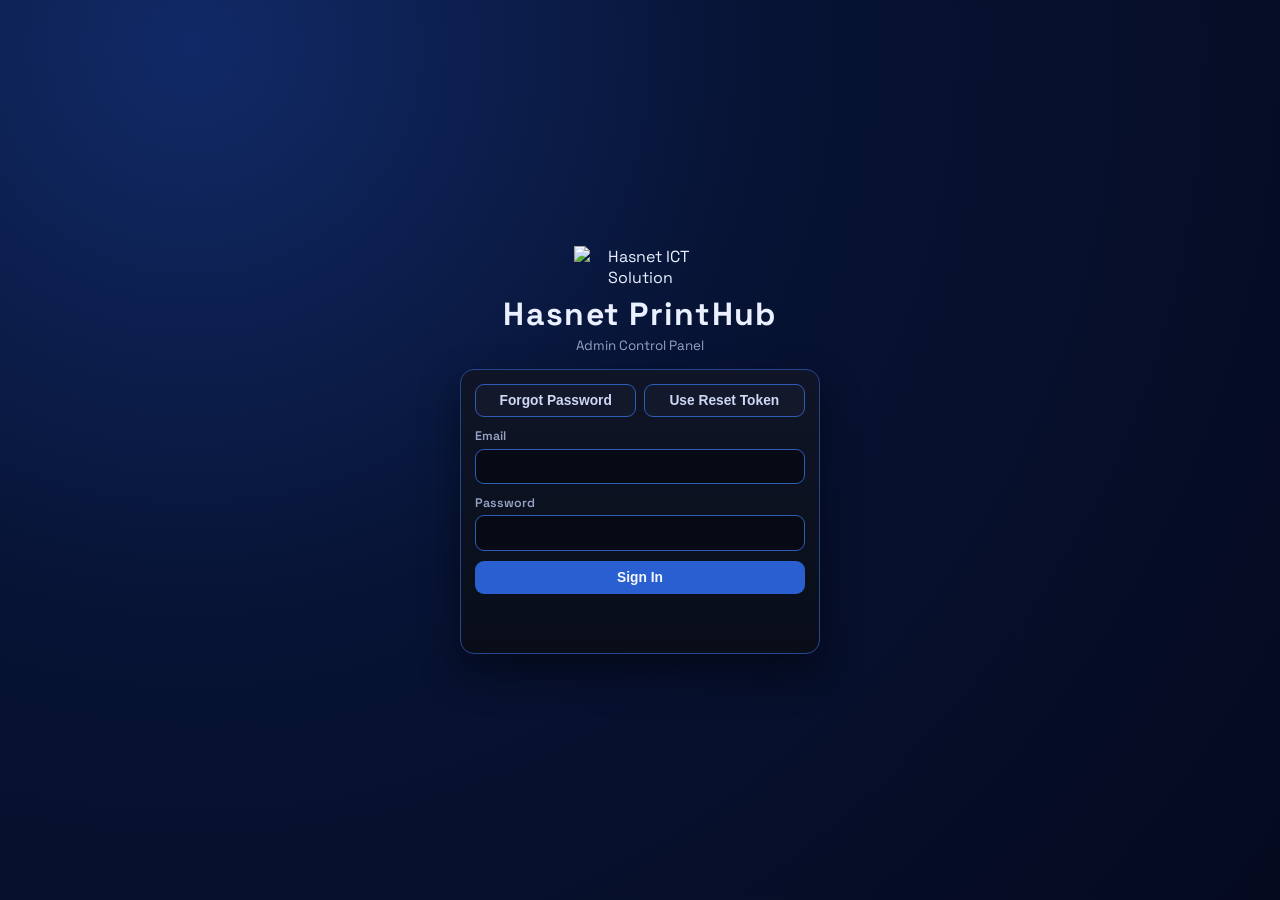
==== commit 03dc695a: "feat: finalize admin auth, hotspot isolation, and multi-kiosk rollout" ====
--- a/backend/app/static/admin_app/index.html
+++ b/backend/app/static/admin_app/index.html
@@ -1,76 +1,136 @@
-<!doctype html>
+﻿<!doctype html>
 <html lang="en">
 <head>
   <meta charset="UTF-8">
   <meta name="viewport" content="width=device-width, initial-scale=1.0">
-  <title>Hasnet PrintHub Admin Console</title>
+  <title>Hasnet PrintHub Admin</title>
   <link rel="stylesheet" href="./styles.css">
 </head>
 <body>
-  <div class="site-strip">Hasnet PrintHub Admin Console</div>
-  <main class="shell">
-    <header class="brand-card">
-      <div class="brand-left">
+  <main id="authScreen" class="auth-screen">
+    <div class="auth-stage">
+      <div class="auth-header">
+        <img class="auth-logo" src="/assets/logo-white-2.png" alt="Hasnet ICT Solution">
+        <h1>Hasnet PrintHub</h1>
+        <p>Admin Control Panel</p>
+      </div>
+
+      <div class="auth-card">
+        <div class="auth-switch">
+          <button id="showForgotBtn" type="button" class="ghost">Forgot Password</button>
+          <button id="showResetBtn" type="button" class="ghost">Use Reset Token</button>
+        </div>
+
+        <form id="loginForm" class="auth-form">
+          <label>Email
+            <input id="loginEmail" type="email" autocomplete="username" required>
+          </label>
+          <label>Password
+            <input id="loginPassword" type="password" autocomplete="current-password" required>
+          </label>
+          <button id="loginBtn" type="submit">Sign In</button>
+        </form>
+
+        <form id="forgotForm" class="auth-form hidden">
+          <label>Account Email
+            <input id="forgotEmail" type="email" autocomplete="email">
+          </label>
+          <button id="forgotBtn" type="submit">Send Reset Link</button>
+        </form>
+
+        <form id="resetForm" class="auth-form hidden">
+          <label>Reset Token
+            <input id="resetToken" type="text" autocomplete="off">
+          </label>
+          <label>New Password
+            <input id="resetPassword" type="password" autocomplete="new-password">
+          </label>
+          <button id="resetBtn" type="submit">Reset Password</button>
+        </form>
+
+        <p id="authStatus" class="status"></p>
+      </div>
+    </div>
+  </main>
+
+  <div id="appShell" class="app-shell hidden">
+    <aside class="sidebar">
+      <div class="brand-block">
         <img class="brand-logo" src="/assets/logo-white-2.png" alt="Hasnet ICT Solution">
-        <div>
-          <p class="kicker">OPERATIONS DASHBOARD</p>
-          <h1>PrintHub Admin</h1>
-          <p class="hint">Full control for customer UX, devices, payments, incidents, reports, pricing, and refunds.</p>
+        <p class="brand-title">Hasnet</p>
+      </div>
+
+      <p class="menu-heading">Main</p>
+      <nav class="menu" id="tabs">
+        <button data-view="overview" class="tab active" type="button"><span class="icon">◫</span>Dashboard</button>
+        <button data-view="devices" class="tab" type="button"><span class="icon">⌁</span>Kiosks & Printers</button>
+        <button data-view="payments" class="tab" type="button"><span class="icon">⛁</span>Payments</button>
+        <button data-view="reports" class="tab" type="button"><span class="icon">▦</span>Reports</button>
+        <button data-view="pricing" class="tab" type="button"><span class="icon">◧</span>Pricing</button>
+        <button data-view="kiosk" class="tab" type="button"><span class="icon">⌘</span>Kiosk Controls</button>
+        <button data-view="refunds" class="tab" type="button"><span class="icon">↺</span>Refunds</button>
+        <button data-view="users" class="tab" type="button"><span class="icon">☰</span>Users & Roles</button>
+      </nav>
+
+      <div class="sidebar-footer">
+        <p id="currentUserLabel">-</p>
+        <button id="logoutBtn" type="button" class="ghost full">Sign Out</button>
+      </div>
+    </aside>
+
+    <section class="main-area">
+      <header class="topbar">
+        <div class="topbar-title">
+          <h2>Welcome Back, Admin</h2>
+          <p>Hasnet PrintHub Operations</p>
         </div>
-      </div>
-      <div class="brand-actions">
-        <label class="header-select">
-          Active Device Scope
-          <select id="globalDeviceSelector">
-            <option value="">All devices</option>
-          </select>
-        </label>
-        <button id="globalDeviceReloadBtn" type="button" class="ghost">Reload Devices</button>
-        <button id="refreshAllBtn" type="button">Refresh All</button>
-      </div>
-    </header>
-
-    <nav class="tabs" id="tabs">
-      <button data-view="overview" class="tab active" type="button"><span class="tab-icon">▦</span>Overview</button>
-      <button data-view="devices" class="tab" type="button"><span class="tab-icon">▣</span>Devices</button>
-      <button data-view="payments" class="tab" type="button"><span class="tab-icon">¤</span>Payments</button>
-      <button data-view="incidents" class="tab" type="button"><span class="tab-icon">⌁</span>Incidents</button>
-      <button data-view="reports" class="tab" type="button"><span class="tab-icon">◷</span>Reports</button>
-      <button data-view="pricing" class="tab" type="button"><span class="tab-icon">⧉</span>Pricing</button>
-      <button data-view="kiosk" class="tab" type="button"><span class="tab-icon">⌂</span>Kiosk Controls</button>
-      <button data-view="refunds" class="tab" type="button"><span class="tab-icon">↺</span>Refunds</button>
-    </nav>
-
-    <section class="view active" data-view-panel="overview">
-      <div class="kpi-grid">
-        <article class="kpi"><p>Confirmed Payments Today</p><strong id="kpiConfirmedPayments">-</strong></article>
-        <article class="kpi"><p>Confirmed Amount</p><strong id="kpiConfirmedAmount">-</strong></article>
-        <article class="kpi"><p>Printed Jobs Today</p><strong id="kpiPrintedJobs">-</strong></article>
-        <article class="kpi"><p>Active Devices</p><strong id="kpiActiveDevices">-</strong></article>
-        <article class="kpi"><p>Average Uptime (hrs)</p><strong id="kpiAvgUptimeHours">-</strong></article>
-        <article class="kpi"><p>Error Events (24h)</p><strong id="kpiErrorEvents24h">-</strong></article>
-      </div>
-      <article class="card quick-actions-card">
-        <div class="card-header">
-          <h2><span class="title-icon">◆</span>Quick Actions</h2>
+        <div class="topbar-actions">
+          <label>Device Scope
+            <select id="globalDeviceSelector">
+              <option value="">All devices</option>
+            </select>
+          </label>
+          <button id="globalDeviceReloadBtn" type="button" class="ghost">Reload Devices</button>
+          <button id="refreshAllBtn" type="button">Refresh All</button>
         </div>
-        <div class="inline-actions">
-          <button class="tab-jump" data-go-view="devices" type="button">Device Health</button>
-          <button class="tab-jump" data-go-view="kiosk" type="button">Kiosk Controls</button>
-          <button class="tab-jump" data-go-view="payments" type="button">Payment Monitor</button>
-          <button class="tab-jump" data-go-view="incidents" type="button">Incident Desk</button>
+      </header>
+
+      <section class="view active" data-view-panel="overview">
+        <div class="kpi-grid">
+          <article class="kpi"><p>Confirmed Today</p><strong id="kpiConfirmedPayments">-</strong></article>
+          <article class="kpi"><p>Confirmed Amount</p><strong id="kpiConfirmedAmount">-</strong></article>
+          <article class="kpi"><p>Printed Jobs</p><strong id="kpiPrintedJobs">-</strong></article>
+          <article class="kpi"><p>Active Devices</p><strong id="kpiActiveDevices">-</strong></article>
+          <article class="kpi"><p>Avg Uptime (hrs)</p><strong id="kpiAvgUptimeHours">-</strong></article>
+          <article class="kpi"><p>Errors (24h)</p><strong id="kpiErrorEvents24h">-</strong></article>
         </div>
-      </article>
-
-      <article class="card">
-        <div class="card-header">
-          <h2><span class="title-icon">◴</span>Live Device Monitor</h2>
-        </div>
-        <div id="overviewDeviceMonitor" class="monitor-grid"></div>
-      </article>
-
-      <article class="card">
-          <h2><span class="title-icon">¤</span>Payment Records (Same View as Payments Tab)</h2>
+
+        <article class="card">
+          <div class="card-header">
+            <h3>Live Device Pulse</h3>
+            <p class="hint">Auto-refresh heartbeat every 8 seconds</p>
+          </div>
+          <div class="chart-grid">
+            <div class="chart-card">
+              <p>Uptime Trend</p>
+              <svg id="uptimeChart" viewBox="0 0 340 90" preserveAspectRatio="none"></svg>
+            </div>
+            <div class="chart-card">
+              <p>Error Trend</p>
+              <svg id="errorChart" viewBox="0 0 340 90" preserveAspectRatio="none"></svg>
+            </div>
+            <div class="chart-card">
+              <p>Alert Trend</p>
+              <svg id="alertChart" viewBox="0 0 340 90" preserveAspectRatio="none"></svg>
+            </div>
+          </div>
+          <div id="overviewDeviceMonitor" class="monitor-grid"></div>
+        </article>
+
+        <article class="card">
+          <div class="card-header">
+            <h3>Recent Payments</h3>
+          </div>
           <div class="table-wrap">
             <table>
               <thead>
@@ -90,445 +150,339 @@
               <tbody id="overviewRecentPaymentsBody"></tbody>
             </table>
           </div>
-      </article>
-    </section>
-
-    <section class="view" data-view-panel="devices">
-      <article class="card">
-        <div class="card-header">
-          <h2>Devices</h2>
-          <label class="check">
-            <input id="devicesIncludeInactive" type="checkbox">
-            Include inactive
-          </label>
-        </div>
-        <div class="table-wrap">
-          <table>
-            <thead>
-              <tr>
-                <th>Device</th>
-                <th>Site</th>
-                <th>Status</th>
-                <th>Printer</th>
-                <th>Capabilities</th>
-                <th>Last Seen</th>
-                <th>Alerts</th>
-                <th>Jobs</th>
-              </tr>
-            </thead>
-            <tbody id="devicesBody"></tbody>
-          </table>
-        </div>
-      </article>
-    </section>
-
-    <section class="view" data-view-panel="payments">
-      <article class="card">
-        <div class="card-header">
-          <h2>Payments</h2>
-          <button id="paymentsReloadBtn" type="button">Reload</button>
-        </div>
-        <form id="paymentsFilters" class="filters">
-          <label>Status
-            <select id="paymentsStatus">
-              <option value="">All</option>
-              <option value="initiated">initiated</option>
-              <option value="pending">pending</option>
-              <option value="confirmed">confirmed</option>
-              <option value="failed">failed</option>
-              <option value="expired">expired</option>
-              <option value="refunded">refunded</option>
-            </select>
-          </label>
-          <label>Method
-            <select id="paymentsMethod">
-              <option value="">All</option>
-              <option value="tigo">tigo</option>
-              <option value="mpesa">mpesa</option>
-              <option value="airtel">airtel</option>
-              <option value="snippe">snippe</option>
-            </select>
-          </label>
-          <label>Lifecycle
-            <select id="paymentsLifecycle">
-              <option value="">All</option>
-              <option value="payment_confirmed_and_printed">confirmed + printed</option>
-              <option value="payment_confirmed_print_pending">confirmed + not printed</option>
-              <option value="payment_pending">pending</option>
-              <option value="payment_failed">failed/expired</option>
-              <option value="payment_refunded">refunded</option>
-              <option value="other">other</option>
-            </select>
-          </label>
-          <label>Provider
-            <input id="paymentsProvider" type="text" placeholder="snippe or mixx">
-          </label>
-          <label>Device
-            <input id="paymentsDeviceCode" type="text" placeholder="pi-kiosk-001">
-          </label>
-          <label>Limit
-            <input id="paymentsLimit" type="number" min="1" max="200" value="50">
-          </label>
-          <button id="paymentsApplyBtn" type="submit">Apply Filters</button>
-        </form>
-        <div class="table-wrap">
-          <table>
-            <thead>
-              <tr>
-                <th>Requested</th>
-                <th>Provider Ref</th>
-                <th>Method</th>
-                <th>Status</th>
-                <th>Lifecycle</th>
-                <th>Amount</th>
-                <th>Payer</th>
-                <th>Document</th>
-                <th>Job</th>
-                <th>Device</th>
-              </tr>
-            </thead>
-            <tbody id="paymentsBody"></tbody>
-          </table>
-        </div>
-      </article>
-    </section>
-
-    <section class="view" data-view-panel="incidents">
-      <article class="card">
-        <div class="card-header">
-          <h2>Pending Payment Incidents</h2>
-          <div class="inline-actions">
-            <button id="incidentsReloadBtn" type="button">Reload</button>
-            <button id="reconcileBtn" type="button">Run Reconcile</button>
-          </div>
-        </div>
-        <form id="incidentsFilters" class="filters">
-          <label>Escalated only
-            <select id="incidentsEscalatedOnly">
-              <option value="false">No</option>
-              <option value="true">Yes</option>
-            </select>
-          </label>
-          <label>Method
-            <select id="incidentsMethod">
-              <option value="">All</option>
-              <option value="tigo">tigo</option>
-              <option value="mpesa">mpesa</option>
-              <option value="airtel">airtel</option>
-              <option value="snippe">snippe</option>
-            </select>
-          </label>
-          <label>Device
-            <input id="incidentsDeviceCode" type="text" placeholder="pi-kiosk-001">
-          </label>
-          <label>Limit
-            <input id="incidentsLimit" type="number" min="1" max="200" value="50">
-          </label>
-          <button id="incidentsApplyBtn" type="submit">Apply Filters</button>
-        </form>
-        <div class="table-wrap">
-          <table>
-            <thead>
-              <tr>
-                <th>Provider Ref</th>
-                <th>Method</th>
-                <th>Status</th>
-                <th>Pending (min)</th>
-                <th>Escalated</th>
-                <th>Recommended Action</th>
-              </tr>
-            </thead>
-            <tbody id="incidentsBody"></tbody>
-          </table>
-        </div>
-      </article>
-
-      <article class="card">
-        <div class="card-header">
-          <h2>Alerts</h2>
-          <button id="alertsReloadBtn" type="button">Reload Alerts</button>
-        </div>
-        <form id="alertsFilters" class="filters">
-          <label>Status
-            <select id="alertsStatus">
-              <option value="">All</option>
-              <option value="active">active</option>
-              <option value="resolved">resolved</option>
-            </select>
-          </label>
-          <label>Severity
-            <select id="alertsSeverity">
-              <option value="">All</option>
-              <option value="info">info</option>
-              <option value="warning">warning</option>
-              <option value="critical">critical</option>
-            </select>
-          </label>
-          <label>Device
-            <input id="alertsDeviceCode" type="text" placeholder="pi-kiosk-001">
-          </label>
-          <label>Limit
-            <input id="alertsLimit" type="number" min="1" max="200" value="50">
-          </label>
-          <button id="alertsApplyBtn" type="submit">Apply Filters</button>
-        </form>
-        <div class="table-wrap">
-          <table>
-            <thead>
-              <tr>
-                <th>Last Seen</th>
-                <th>Title</th>
-                <th>Severity</th>
-                <th>Status</th>
-                <th>Device</th>
-              </tr>
-            </thead>
-            <tbody id="alertsBody"></tbody>
-          </table>
-        </div>
-      </article>
-    </section>
-
-    <section class="view" data-view-panel="reports">
-      <article class="card">
-        <div class="card-header">
-          <h2><span class="title-icon">◷</span>Today Report</h2>
-          <button id="reportsReloadBtn" type="button">Reload Report</button>
-        </div>
-        <div class="kpi-grid small">
-          <article class="kpi"><p>Total Payments</p><strong id="reportPaymentsTotal">-</strong></article>
-          <article class="kpi"><p>Confirmed</p><strong id="reportPaymentsConfirmed">-</strong></article>
-          <article class="kpi"><p>Pending</p><strong id="reportPaymentsPending">-</strong></article>
-          <article class="kpi"><p>Failed</p><strong id="reportPaymentsFailed">-</strong></article>
-          <article class="kpi"><p>Printed Jobs</p><strong id="reportJobsPrinted">-</strong></article>
-          <article class="kpi"><p>In Progress Jobs</p><strong id="reportJobsProgress">-</strong></article>
-          <article class="kpi"><p>Active Devices</p><strong id="reportDevicesActive">-</strong></article>
-          <article class="kpi"><p>Online Devices</p><strong id="reportDevicesOnline">-</strong></article>
-        </div>
-      </article>
-
-      <article class="card">
-        <div class="card-header">
-          <h2><span class="title-icon">▤</span>3-Month Report History</h2>
-          <div class="inline-actions">
-            <button id="reportHistoryReloadBtn" type="button">Reload History</button>
-            <button id="reportCleanupDryRunBtn" type="button" class="ghost">Retention Dry Run</button>
-          </div>
-        </div>
-        <form id="reportHistoryFilters" class="filters">
-          <label>Days
-            <input id="reportHistoryDays" type="number" min="30" max="180" value="90">
-          </label>
-          <label>Cleanup Retention (days)
-            <input id="reportCleanupDays" type="number" min="30" max="365" value="90">
-          </label>
-          <button id="reportCleanupRunBtn" type="button" class="danger">Run Cleanup (Logs + Resolved Alerts)</button>
-        </form>
-        <p id="reportRetentionPreview" class="preview">Retention preview: -</p>
-        <div class="table-wrap">
-          <table>
-            <thead>
-              <tr>
-                <th>Date</th>
-                <th>Payments (Confirmed/Total)</th>
-                <th>Confirmed Amount</th>
-                <th>Jobs (Printed/Total)</th>
-                <th>Jobs Failed</th>
-                <th>Alerts (Critical/Total)</th>
-              </tr>
-            </thead>
-            <tbody id="reportHistoryBody"></tbody>
-          </table>
-        </div>
-      </article>
-    </section>
-
-    <section class="view" data-view-panel="pricing">
-      <article class="card">
-        <div class="card-header">
-          <h2><span class="title-icon">⧉</span>Pricing and Printer Capability Controls</h2>
-          <button id="pricingReloadBtn" type="button">Reload</button>
-        </div>
-        <form id="pricingForm" class="filters pricing">
-          <label>Black & White Price / Page
-            <input id="pricingBw" type="number" min="0" step="0.01">
-          </label>
-          <label>Color Price / Page
-            <input id="pricingColor" type="number" min="0" step="0.01">
-          </label>
-          <label>Currency
-            <input id="pricingCurrency" type="text" maxlength="3">
-          </label>
-          <label>Supports Color
-            <select id="pricingSupportsColor">
-              <option value="true">Yes</option>
-              <option value="false">No</option>
-            </select>
-          </label>
-          <label>Supports A3
-            <select id="pricingSupportsA3">
-              <option value="true">Yes</option>
-              <option value="false">No</option>
-            </select>
-          </label>
-          <label>Black & White Only
-            <select id="pricingBwOnly">
-              <option value="false">No</option>
-              <option value="true">Yes</option>
-            </select>
-          </label>
-          <label>A4 Only
-            <select id="pricingA4Only">
-              <option value="false">No</option>
-              <option value="true">Yes</option>
-            </select>
-          </label>
-          <button id="pricingSaveBtn" type="submit">Save Pricing</button>
-        </form>
-        <p id="pricingPreview" class="preview">-</p>
-        <p id="pricingCapabilityPreview" class="preview">Capabilities: -</p>
-      </article>
-    </section>
-
-    <section class="view" data-view-panel="kiosk">
-      <article class="card" data-kiosk-panel="experience">
-        <div class="card-header">
-          <h2><span class="title-icon">⌂</span>Kiosk Configuration</h2>
-          <div class="inline-actions">
-            <label class="check">
-              Section
-              <select id="kioskSubtabSelect">
-                <option value="experience">Customer Experience</option>
-                <option value="actions">Device Actions</option>
-                <option value="qr">QR Pack</option>
-              </select>
-            </label>
-            <button id="customerExperienceReloadBtn" type="button">Reload Controls</button>
-            <button id="customerAvailabilityReloadBtn" type="button">Check Availability</button>
-          </div>
-        </div>
-        <form id="customerExperienceForm" class="filters wide">
-          <p class="form-group-title">Device and Branding</p>
-          <label>Active Device Code
-            <input id="cxActiveDeviceCode" type="text" placeholder="pi-kiosk-001">
-          </label>
-          <label>Top Strip Text
-            <input id="cxSiteStripText" type="text">
-          </label>
-          <label>Brand Title
-            <input id="cxBrandTitle" type="text">
-          </label>
-          <label>Brand Note
-            <input id="cxBrandNote" type="text">
-          </label>
-          <label>Welcome Title
-            <input id="cxWelcomeTitle" type="text">
-          </label>
-          <label>Welcome Lead
-            <input id="cxWelcomeLead" type="text">
-          </label>
-          <label>Support Phone
-            <input id="cxSupportPhone" type="text">
-          </label>
-          <label>Chip 1
-            <input id="cxChip1" type="text">
-          </label>
-          <label>Chip 2
-            <input id="cxChip2" type="text">
-          </label>
-          <label>Chip 3
-            <input id="cxChip3" type="text">
-          </label>
-          <label>Brand Blue
-            <input id="cxBrandBlue" type="text" placeholder="#272365">
-          </label>
-          <label>Brand Orange
-            <input id="cxBrandOrange" type="text" placeholder="#f47c20">
-          </label>
-          <p class="form-group-title">Customer Flow and Print Options</p>
-          <label>Hide Payment Method
-            <select id="cxHidePaymentMethod">
-              <option value="true">Yes</option>
-              <option value="false">No</option>
-            </select>
-          </label>
-          <label>Show Stepper
-            <select id="cxShowStepper">
-              <option value="true">Yes</option>
-              <option value="false">No</option>
-            </select>
-          </label>
-          <label>Default Payment Method
-            <select id="cxDefaultPaymentMethod">
-              <option value="mpesa">mpesa</option>
-              <option value="airtel">airtel</option>
-              <option value="tigo">tigo</option>
-              <option value="snippe">snippe</option>
-            </select>
-          </label>
-          <label>Uploads Enabled
-            <select id="cxUploadsEnabled">
-              <option value="true">Yes</option>
-              <option value="false">No</option>
-            </select>
-          </label>
-          <label>Payments Enabled
-            <select id="cxPaymentsEnabled">
-              <option value="true">Yes</option>
-              <option value="false">No</option>
-            </select>
-          </label>
-          <label>Pause Message
-            <input id="cxPauseReason" type="text" placeholder="Kiosk paused by operator">
-          </label>
-          <label>Printer Unready Message
-            <input id="cxPrinterUnreadyMessage" type="text" placeholder="Printer unavailable, contact support.">
-          </label>
-          <p class="form-group-title">Hotspot and Network</p>
-          <label>Hotspot Enabled
-            <select id="cxHotspotEnabled">
-              <option value="false">No</option>
-              <option value="true">Yes</option>
-            </select>
-          </label>
-          <label>Hotspot SSID
-            <input id="cxHotspotSsid" type="text" placeholder="HPH-KIOSK-001">
-          </label>
-          <label>Hotspot Passphrase
-            <input id="cxHotspotPassphrase" type="text" placeholder="********">
-          </label>
-          <label>Wi-Fi Security
-            <select id="cxHotspotSecurity">
-              <option value="WPA">WPA</option>
-              <option value="NOPASS">NOPASS</option>
-            </select>
-          </label>
-          <label>Hotspot Country
-            <input id="cxHotspotCountry" type="text" placeholder="TZ">
-          </label>
-          <label>Hotspot Channel
-            <input id="cxHotspotChannel" type="number" min="1" max="13" value="6">
-          </label>
-          <button id="customerExperienceSaveBtn" type="submit">Save Customer Controls</button>
-        </form>
-        <p id="customerAvailabilityPreview" class="preview">Availability: -</p>
-      </article>
-
-      <article class="card" data-kiosk-panel="actions">
-        <div class="card-header">
-          <h2><span class="title-icon">⌁</span>Device Actions</h2>
-        </div>
-        <form id="deviceActionForm" class="filters">
-          <label>Device Code
-            <input id="deviceActionDeviceCode" type="text" placeholder="pi-kiosk-001">
-          </label>
-          <label>Sudo Password
-            <input id="deviceActionSudoPassword" type="password" placeholder="required for restart/reboot">
-          </label>
-          <label>Action Note
-            <input id="deviceActionNote" type="text" placeholder="operator note">
-          </label>
-          <div class="inline-actions stretch">
+        </article>
+      </section>
+
+      <section class="view" data-view-panel="devices">
+        <article class="card">
+          <div class="card-header">
+            <h3>Device Fleet</h3>
+            <label class="inline-check"><input id="devicesIncludeInactive" type="checkbox"> Include inactive</label>
+          </div>
+          <p class="hint">To add a new kiosk: install edge-agent on the new Pi, set a unique <strong>DEVICE_CODE</strong> in `edge-agent/.env`, then start the agent service. It auto-registers on first heartbeat and appears here.</p>
+          <div class="table-wrap">
+            <table>
+              <thead>
+                <tr>
+                  <th>Device</th>
+                  <th>Site</th>
+                  <th>Status</th>
+                  <th>Printer</th>
+                  <th>Capabilities</th>
+                  <th>Last Seen</th>
+                  <th>Alerts</th>
+                  <th>Jobs</th>
+                </tr>
+              </thead>
+              <tbody id="devicesBody"></tbody>
+            </table>
+          </div>
+        </article>
+      </section>
+
+      <section class="view" data-view-panel="payments">
+        <article class="card">
+          <div class="card-header">
+            <h3>Payments</h3>
+            <button id="paymentsReloadBtn" type="button">Reload</button>
+          </div>
+          <form id="paymentsFilters" class="filters five">
+            <label>Status
+              <select id="paymentsStatus">
+                <option value="">All</option>
+                <option value="initiated">initiated</option>
+                <option value="pending">pending</option>
+                <option value="confirmed">confirmed</option>
+                <option value="failed">failed</option>
+                <option value="expired">expired</option>
+                <option value="refunded">refunded</option>
+              </select>
+            </label>
+            <label>Method
+              <select id="paymentsMethod">
+                <option value="">All</option>
+                <option value="tigo">tigo</option>
+                <option value="mpesa">mpesa</option>
+                <option value="airtel">airtel</option>
+                <option value="snippe">snippe</option>
+              </select>
+            </label>
+            <label>Lifecycle
+              <select id="paymentsLifecycle">
+                <option value="">All</option>
+                <option value="payment_confirmed_and_printed">confirmed + printed</option>
+                <option value="payment_confirmed_print_pending">confirmed + not printed</option>
+                <option value="payment_pending">pending</option>
+                <option value="payment_failed">failed/expired</option>
+                <option value="payment_refunded">refunded</option>
+                <option value="other">other</option>
+              </select>
+            </label>
+            <label>Provider
+              <input id="paymentsProvider" type="text" placeholder="snippe or mixx">
+            </label>
+            <label>Limit
+              <input id="paymentsLimit" type="number" min="1" max="200" value="100">
+            </label>
+            <button id="paymentsApplyBtn" type="submit">Apply Filters</button>
+          </form>
+          <div class="table-wrap">
+            <table>
+              <thead>
+                <tr>
+                  <th>Requested</th>
+                  <th>Provider Ref</th>
+                  <th>Method</th>
+                  <th>Status</th>
+                  <th>Lifecycle</th>
+                  <th>Amount</th>
+                  <th>Payer</th>
+                  <th>Document</th>
+                  <th>Job</th>
+                  <th>Device</th>
+                </tr>
+              </thead>
+              <tbody id="paymentsBody"></tbody>
+            </table>
+          </div>
+        </article>
+      </section>
+
+      <section class="view" data-view-panel="reports">
+        <article class="card">
+          <div class="card-header">
+            <h3>Today Report</h3>
+            <button id="reportsReloadBtn" type="button">Reload</button>
+          </div>
+          <div class="kpi-grid small">
+            <article class="kpi"><p>Total Payments</p><strong id="reportPaymentsTotal">-</strong></article>
+            <article class="kpi"><p>Confirmed</p><strong id="reportPaymentsConfirmed">-</strong></article>
+            <article class="kpi"><p>Pending</p><strong id="reportPaymentsPending">-</strong></article>
+            <article class="kpi"><p>Failed</p><strong id="reportPaymentsFailed">-</strong></article>
+            <article class="kpi"><p>Printed Jobs</p><strong id="reportJobsPrinted">-</strong></article>
+            <article class="kpi"><p>In Progress</p><strong id="reportJobsProgress">-</strong></article>
+            <article class="kpi"><p>Active Devices</p><strong id="reportDevicesActive">-</strong></article>
+            <article class="kpi"><p>Online Devices</p><strong id="reportDevicesOnline">-</strong></article>
+          </div>
+        </article>
+
+        <article class="card">
+          <div class="card-header">
+            <h3>Report History (3+ months)</h3>
+            <div class="inline-actions">
+              <button id="reportHistoryReloadBtn" type="button">Reload History</button>
+              <button id="reportCleanupDryRunBtn" type="button" class="ghost">Retention Dry Run</button>
+            </div>
+          </div>
+          <form id="reportHistoryFilters" class="filters four">
+            <label>Days
+              <input id="reportHistoryDays" type="number" min="30" max="180" value="90">
+            </label>
+            <label>Cleanup Retention (days)
+              <input id="reportCleanupDays" type="number" min="30" max="365" value="90">
+            </label>
+            <button id="reportCleanupRunBtn" type="button" class="danger">Run Cleanup</button>
+          </form>
+          <p id="reportRetentionPreview" class="preview">Retention preview: -</p>
+          <div class="table-wrap">
+            <table>
+              <thead>
+                <tr>
+                  <th>Date</th>
+                  <th>Payments</th>
+                  <th>Confirmed Amount</th>
+                  <th>Jobs</th>
+                  <th>Failed Jobs</th>
+                  <th>Alerts</th>
+                </tr>
+              </thead>
+              <tbody id="reportHistoryBody"></tbody>
+            </table>
+          </div>
+        </article>
+      </section>
+
+      <section class="view" data-view-panel="pricing">
+        <article class="card">
+          <div class="card-header">
+            <h3>Pricing Matrix and Printer Capability Profiles</h3>
+            <button id="pricingReloadBtn" type="button">Reload</button>
+          </div>
+          <form id="pricingForm" class="filters four">
+            <label>A4 B/W Price / Page
+              <input id="pricingA4Bw" type="number" min="0" step="0.01" value="500">
+            </label>
+            <label>A4 Color Price / Page
+              <input id="pricingA4Color" type="number" min="0" step="0.01" value="500">
+            </label>
+            <label>A3 B/W Price / Page
+              <input id="pricingA3Bw" type="number" min="0" step="0.01" value="500">
+            </label>
+            <label>A3 Color Price / Page
+              <input id="pricingA3Color" type="number" min="0" step="0.01" value="500">
+            </label>
+            <label>Currency
+              <input id="pricingCurrency" type="text" maxlength="3" value="TZS">
+            </label>
+            <label>Color Capability
+              <select id="pricingColorProfile">
+                <option value="bw_color">Color + B/W</option>
+                <option value="bw_only">B/W only</option>
+              </select>
+            </label>
+            <label>Paper Capability
+              <select id="pricingPaperProfile">
+                <option value="a4_a3">A4 + A3</option>
+                <option value="a4_only">A4 only</option>
+              </select>
+            </label>
+            <button id="pricingSaveBtn" type="submit">Save Pricing & Capabilities</button>
+          </form>
+          <p id="pricingPreview" class="preview">-</p>
+          <p id="pricingCapabilityPreview" class="preview">Capabilities: -</p>
+        </article>
+      </section>
+
+      <section class="view" data-view-panel="kiosk">
+        <article class="card">
+          <div class="card-header">
+            <h3>Kiosk Controls</h3>
+          </div>
+          <div class="subtabs" id="kioskSubtabs">
+            <button data-kiosk-tab="experience" class="subtab active" type="button">Customer Experience</button>
+            <button data-kiosk-tab="actions" class="subtab" type="button">Device Actions</button>
+            <button data-kiosk-tab="qr" class="subtab" type="button">QR Pack</button>
+          </div>
+        </article>
+
+        <article class="card kiosk-panel active" data-kiosk-panel="experience">
+          <div class="card-header">
+            <h3>Customer Experience</h3>
+            <div class="inline-actions">
+              <button id="customerExperienceReloadBtn" type="button">Reload Controls</button>
+              <button id="customerAvailabilityReloadBtn" type="button">Check Availability</button>
+            </div>
+          </div>
+          <form id="customerExperienceForm" class="filters four">
+            <label>Active Device Code
+              <input id="cxActiveDeviceCode" type="text" placeholder="pi-kiosk-001">
+            </label>
+            <label>Top Strip Text
+              <input id="cxSiteStripText" type="text">
+            </label>
+            <label>Brand Title
+              <input id="cxBrandTitle" type="text">
+            </label>
+            <label>Brand Note
+              <input id="cxBrandNote" type="text">
+            </label>
+            <label>Welcome Title
+              <input id="cxWelcomeTitle" type="text">
+            </label>
+            <label>Welcome Lead
+              <input id="cxWelcomeLead" type="text">
+            </label>
+            <label>Support Phone
+              <input id="cxSupportPhone" type="text">
+            </label>
+            <label>Default Payment Method
+              <select id="cxDefaultPaymentMethod">
+                <option value="mpesa">mpesa</option>
+                <option value="airtel">airtel</option>
+                <option value="tigo">tigo</option>
+                <option value="snippe">snippe</option>
+              </select>
+            </label>
+            <label>Hide Payment Method
+              <select id="cxHidePaymentMethod">
+                <option value="true">Yes</option>
+                <option value="false">No</option>
+              </select>
+            </label>
+            <label>Show Stepper
+              <select id="cxShowStepper">
+                <option value="true">Yes</option>
+                <option value="false">No</option>
+              </select>
+            </label>
+            <label>Uploads Enabled
+              <select id="cxUploadsEnabled">
+                <option value="true">Yes</option>
+                <option value="false">No</option>
+              </select>
+            </label>
+            <label>Payments Enabled
+              <select id="cxPaymentsEnabled">
+                <option value="true">Yes</option>
+                <option value="false">No</option>
+              </select>
+            </label>
+            <label>Pause Message
+              <input id="cxPauseReason" type="text">
+            </label>
+            <label>Printer Unready Message
+              <input id="cxPrinterUnreadyMessage" type="text">
+            </label>
+            <label>Chip 1
+              <input id="cxChip1" type="text">
+            </label>
+            <label>Chip 2
+              <input id="cxChip2" type="text">
+            </label>
+            <label>Chip 3
+              <input id="cxChip3" type="text">
+            </label>
+            <label>Brand Blue
+              <input id="cxBrandBlue" type="text" placeholder="#272365">
+            </label>
+            <label>Brand Orange
+              <input id="cxBrandOrange" type="text" placeholder="#f47c20">
+            </label>
+            <label>Hotspot Enabled
+              <select id="cxHotspotEnabled">
+                <option value="false">No</option>
+                <option value="true">Yes</option>
+              </select>
+            </label>
+            <label>Hotspot SSID
+              <input id="cxHotspotSsid" type="text">
+            </label>
+            <label>Hotspot Passphrase
+              <input id="cxHotspotPassphrase" type="text">
+            </label>
+            <label>Wi-Fi Security
+              <select id="cxHotspotSecurity">
+                <option value="NOPASS">NOPASS</option>
+                <option value="WPA">WPA</option>
+              </select>
+            </label>
+            <label>Hotspot Country
+              <input id="cxHotspotCountry" type="text" placeholder="TZ">
+            </label>
+            <label>Hotspot Channel
+              <input id="cxHotspotChannel" type="number" min="1" max="13" value="6">
+            </label>
+            <button id="customerExperienceSaveBtn" type="submit">Save Customer Controls</button>
+          </form>
+          <p id="customerAvailabilityPreview" class="preview">Availability: -</p>
+        </article>
+
+        <article class="card kiosk-panel" data-kiosk-panel="actions">
+          <div class="card-header">
+            <h3>Device Actions</h3>
+          </div>
+          <form id="deviceActionForm" class="filters three compact-row">
+            <label>Device Code
+              <input id="deviceActionDeviceCode" type="text" placeholder="pi-kiosk-001">
+            </label>
+            <label>Sudo Password
+              <input id="deviceActionSudoPassword" type="password" placeholder="required for restart/reboot">
+            </label>
+            <label>Action Note
+              <input id="deviceActionNote" type="text" placeholder="operator note">
+            </label>
+          </form>
+          <div class="action-row">
             <button id="actionPauseKioskBtn" type="button">Pause Kiosk</button>
             <button id="actionResumeKioskBtn" type="button">Resume Kiosk</button>
             <button id="actionApplyHotspotBtn" type="button">Apply Hotspot</button>
@@ -537,96 +491,150 @@
             <button id="actionRestartApiBtn" type="button">Restart API</button>
             <button id="actionRebootDeviceBtn" type="button" class="danger">Reboot Device</button>
           </div>
-        </form>
-      </article>
-
-      <article class="card" data-kiosk-panel="qr">
-        <div class="card-header">
-          <h2><span class="title-icon">▧</span>Per-Device QR Pack</h2>
-          <button id="qrPackReloadBtn" type="button">Reload QR Pack</button>
-        </div>
-        <div class="qr-grid">
-          <div>
-            <label for="qrEntryUrl">Customer Entry URL</label>
-            <input id="qrEntryUrl" type="text" readonly>
-            <label for="wifiQrPayload">Wi-Fi QR Payload</label>
-            <input id="wifiQrPayload" type="text" readonly>
-            <div class="inline-actions">
-              <button id="qrCopyBtn" type="button">Copy Entry URL</button>
-              <button id="wifiCopyBtn" type="button">Copy Wi-Fi QR Payload</button>
-              <button id="qrOpenBtn" type="button">Open Entry URL</button>
+        </article>
+
+        <article class="card kiosk-panel" data-kiosk-panel="qr">
+          <div class="card-header">
+            <h3>Per-Device QR Pack</h3>
+            <button id="qrPackReloadBtn" type="button">Reload QR Pack</button>
+          </div>
+          <div class="qr-grid">
+            <div>
+              <label for="qrEntryUrl">Hotspot Entry URL (for hotspot users)</label>
+              <input id="qrEntryUrl" type="text" readonly>
+              <label for="qrLanEntryUrl">LAN Entry URL (for same office network)</label>
+              <input id="qrLanEntryUrl" type="text" readonly>
+              <label for="wifiQrPayload">Wi-Fi QR Payload</label>
+              <input id="wifiQrPayload" type="text" readonly>
+              <div class="inline-actions">
+                <button id="qrCopyBtn" type="button">Copy Hotspot URL</button>
+                <button id="qrLanCopyBtn" type="button">Copy LAN URL</button>
+                <button id="wifiCopyBtn" type="button">Copy Wi-Fi QR Payload</button>
+                <button id="qrOpenBtn" type="button">Open Hotspot URL</button>
+              </div>
+              <p id="qrHint" class="hint">Print both QR codes: Wi-Fi QR first, then entry URL QR.</p>
             </div>
-            <p id="qrHint" class="hint">Print both QR codes: Wi-Fi QR first, then entry URL QR.</p>
-          </div>
-          <div class="qr-box">
-            <img id="qrPreview" alt="Customer QR preview">
-            <img id="wifiQrPreview" alt="Wi-Fi QR preview">
-          </div>
-        </div>
-      </article>
+            <div class="qr-box">
+              <figure class="qr-item">
+                <figcaption>Customer Entry QR</figcaption>
+                <img id="qrPreview" alt="Customer QR preview">
+              </figure>
+              <figure class="qr-item">
+                <figcaption>Hotspot Wi-Fi QR</figcaption>
+                <img id="wifiQrPreview" alt="Wi-Fi QR preview">
+              </figure>
+            </div>
+          </div>
+        </article>
+      </section>
+
+      <section class="view" data-view-panel="refunds">
+        <article class="card">
+          <div class="card-header">
+            <h3>Refund Workflow</h3>
+            <button id="refundsReloadBtn" type="button">Reload Refunds</button>
+          </div>
+          <p class="preview">Incidents: pending payments that stay unresolved beyond threshold are surfaced in Payments as incidents for manual follow-up. Refunds: request -> approve -> execute lifecycle with full audit trail.</p>
+          <form id="refundCreateForm" class="filters four">
+            <label>Payment ID
+              <input id="refundPaymentId" type="text" placeholder="payment uuid">
+            </label>
+            <label>Reason
+              <input id="refundReason" type="text" placeholder="why refund is needed">
+            </label>
+            <label>Requested By
+              <input id="refundRequestedBy" type="text" value="operator">
+            </label>
+            <button id="refundCreateBtn" type="submit">Request Refund</button>
+          </form>
+          <form id="refundFilters" class="filters four">
+            <label>Status
+              <select id="refundStatusFilter">
+                <option value="">All</option>
+                <option value="requested">requested</option>
+                <option value="approved">approved</option>
+                <option value="executed">executed</option>
+                <option value="rejected">rejected</option>
+                <option value="cancelled">cancelled</option>
+              </select>
+            </label>
+            <label>Payment ID
+              <input id="refundPaymentFilter" type="text" placeholder="payment uuid">
+            </label>
+            <label>Actor Name
+              <input id="refundActorName" type="text" value="operator">
+            </label>
+            <label>Decision Note
+              <input id="refundDecisionNote" type="text" placeholder="approval/execution note">
+            </label>
+            <button id="refundApplyBtn" type="submit">Apply Refund Filters</button>
+          </form>
+          <div class="table-wrap">
+            <table>
+              <thead>
+                <tr>
+                  <th>Refund ID</th>
+                  <th>Payment ID</th>
+                  <th>Status</th>
+                  <th>Reason</th>
+                  <th>Requested By</th>
+                  <th>Updated</th>
+                  <th>Actions</th>
+                </tr>
+              </thead>
+              <tbody id="refundsBody"></tbody>
+            </table>
+          </div>
+        </article>
+      </section>
+
+      <section class="view" data-view-panel="users">
+        <article class="card">
+          <div class="card-header">
+            <h3>Admin Users and Roles</h3>
+            <button id="usersReloadBtn" type="button">Reload Users</button>
+          </div>
+          <form id="userCreateForm" class="filters four">
+            <label>Full Name
+              <input id="userCreateName" type="text" placeholder="Technician name">
+            </label>
+            <label>Email
+              <input id="userCreateEmail" type="email" placeholder="name@example.com">
+            </label>
+            <label>Role
+              <select id="userCreateRole">
+                <option value="admin">admin</option>
+                <option value="technician">technician</option>
+                <option value="monitor">monitor</option>
+                <option value="super_admin">super_admin</option>
+              </select>
+            </label>
+            <label>Temporary Password
+              <input id="userCreatePassword" type="password" placeholder="at least 8 chars">
+            </label>
+            <button id="userCreateBtn" type="submit">Add User</button>
+          </form>
+          <div class="table-wrap">
+            <table>
+              <thead>
+                <tr>
+                  <th>Name</th>
+                  <th>Email</th>
+                  <th>Role</th>
+                  <th>Active</th>
+                  <th>Last Login</th>
+                  <th>Update</th>
+                </tr>
+              </thead>
+              <tbody id="usersBody"></tbody>
+            </table>
+          </div>
+        </article>
+      </section>
+
+      <p id="status" class="status"></p>
     </section>
-
-    <section class="view" data-view-panel="refunds">
-      <article class="card">
-        <div class="card-header">
-          <h2>Refund Workflow</h2>
-          <button id="refundsReloadBtn" type="button">Reload Refunds</button>
-        </div>
-        <form id="refundCreateForm" class="filters">
-          <label>Payment ID
-            <input id="refundPaymentId" type="text" placeholder="payment uuid">
-          </label>
-          <label>Reason
-            <input id="refundReason" type="text" placeholder="why refund is needed">
-          </label>
-          <label>Requested By
-            <input id="refundRequestedBy" type="text" value="operator">
-          </label>
-          <button id="refundCreateBtn" type="submit">Request Refund</button>
-        </form>
-        <form id="refundFilters" class="filters">
-          <label>Status
-            <select id="refundStatusFilter">
-              <option value="">All</option>
-              <option value="requested">requested</option>
-              <option value="approved">approved</option>
-              <option value="executed">executed</option>
-              <option value="rejected">rejected</option>
-              <option value="cancelled">cancelled</option>
-            </select>
-          </label>
-          <label>Payment ID
-            <input id="refundPaymentFilter" type="text" placeholder="payment uuid">
-          </label>
-          <label>Actor Name
-            <input id="refundActorName" type="text" value="operator">
-          </label>
-          <label>Decision Note
-            <input id="refundDecisionNote" type="text" placeholder="approval/execution note">
-          </label>
-          <button id="refundApplyBtn" type="submit">Apply Refund Filters</button>
-        </form>
-        <div class="table-wrap">
-          <table>
-            <thead>
-              <tr>
-                <th>Refund ID</th>
-                <th>Payment ID</th>
-                <th>Status</th>
-                <th>Reason</th>
-                <th>Requested By</th>
-                <th>Updated</th>
-                <th>Actions</th>
-              </tr>
-            </thead>
-            <tbody id="refundsBody"></tbody>
-          </table>
-        </div>
-      </article>
-    </section>
-
-    <p id="status" class="status"></p>
-  </main>
+  </div>
 
   <script src="./app.js"></script>
 </body>
--- a/backend/app/static/admin_app/styles.css
+++ b/backend/app/static/admin_app/styles.css
@@ -1,15 +1,16 @@
+﻿@import url("https://fonts.googleapis.com/css2?family=Space+Grotesk:wght@400;500;600;700&display=swap");
+
 :root {
-  --brand-blue: #272365;
-  --brand-blue-2: #1d1a52;
-  --brand-orange: #f47c20;
-  --paper: #f2f4fa;
-  --surface: #ffffff;
-  --ink: #1a2347;
-  --muted: #626d93;
-  --line: #d8dded;
-  --good: #2f9958;
-  --warn: #ab6f0f;
-  --bad: #d64566;
+  --bg: #040a1f;
+  --bg-2: #0a1536;
+  --panel: #0b183e;
+  --panel-2: #102556;
+  --line: #24458f;
+  --line-soft: #2f5cb6;
+  --text: #eaf0ff;
+  --text-dim: #95a2c4;
+  --blue: #2a5fd1;
+  --orange: #f47c20;
 }
 
 * {
@@ -20,548 +21,571 @@
 body {
   margin: 0;
   min-height: 100%;
-}
-
-body {
-  font-family: "Segoe UI", "Trebuchet MS", sans-serif;
-  color: var(--ink);
-  background: linear-gradient(180deg, #f6f8fc 0%, #eef2f9 100%);
-}
-
-.site-strip {
-  background: var(--brand-blue);
-  color: #fff;
-  font-size: 0.8rem;
-  font-weight: 700;
+  background: radial-gradient(circle at 15% 5%, #112a67 0%, #071334 42%, #050a1f 100%);
+  color: var(--text);
+  font-family: "Space Grotesk", "Trebuchet MS", sans-serif;
+}
+
+.hidden {
+  display: none !important;
+}
+
+.auth-screen {
+  min-height: 100vh;
+  display: grid;
+  place-items: center;
+  padding: 1rem;
+}
+
+.auth-stage {
+  width: 100%;
+  max-width: 360px;
+}
+
+.auth-header {
   text-align: center;
-  padding: 0.5rem 0.9rem;
-}
-
-.shell {
-  width: 100%;
-  max-width: none;
-  margin: 0;
-  padding: 0.9rem 1rem 1rem;
-  display: grid;
-  grid-template-columns: 260px minmax(0, 1fr);
-  gap: 0.9rem;
-  align-items: start;
-}
-
-.brand-card {
-  grid-column: 1 / -1;
-  border: 1px solid rgba(39, 35, 101, 0.45);
-  border-radius: 16px;
-  background: linear-gradient(135deg, var(--brand-blue), var(--brand-blue-2));
-  color: #fff;
-  padding: 0.85rem 0.9rem;
-  display: flex;
-  justify-content: space-between;
-  gap: 0.9rem;
-  align-items: center;
-}
-
-.brand-left {
-  display: flex;
-  gap: 0.75rem;
-  align-items: center;
-}
-
-.brand-logo {
-  width: 118px;
-  height: auto;
-  flex: 0 0 auto;
-}
-
-.kicker {
-  margin: 0;
-  color: #fbd3a9;
-  font-size: 0.76rem;
-  font-weight: 800;
-  letter-spacing: 0.08em;
-}
-
-h1 {
-  margin: 0.15rem 0 0.2rem;
-  font-size: clamp(1.3rem, 2.5vw, 1.8rem);
-}
-
-.hint {
-  margin: 0;
-  color: #5e6c95;
-}
-
-.brand-card .hint {
-  color: #d9def9;
-}
-
-.brand-actions {
-  display: flex;
-  align-items: end;
-  gap: 0.5rem;
-}
-
-.header-select {
-  display: grid;
-  gap: 0.2rem;
-  font-size: 0.76rem;
-  color: #eef2ff;
-  font-weight: 700;
-}
-
-.header-select select {
-  margin-top: 0;
-  min-width: 180px;
-}
-
-button {
-  border: none;
-  border-radius: 10px;
-  padding: 0.68rem 0.8rem;
-  font-weight: 800;
-  cursor: pointer;
-  background: linear-gradient(135deg, var(--brand-orange), #f16d1f);
-  color: #fff;
-}
-
-button.ghost {
-  background: transparent;
-  border: 1px solid rgba(255, 255, 255, 0.55);
-  color: #fff;
-}
-
-button:hover {
-  filter: brightness(1.03);
-}
-
-button.danger {
-  background: linear-gradient(135deg, #d64566, #bb2f4f);
-}
-
-.tabs {
-  margin-top: 0;
-  position: sticky;
-  top: 0.75rem;
-  display: flex;
-  flex-direction: column;
-  gap: 0.38rem;
-  border: 1px solid #d7deef;
-  border-radius: 14px;
-  background: #fff;
-  box-shadow: 0 8px 16px rgba(31, 40, 74, 0.06);
-  padding: 0.58rem;
-}
-
-.tab {
-  border: 1px solid #cfd6ec;
-  background: #f8faff;
-  color: #2d3d74;
-  font-weight: 700;
-  text-align: left;
-  width: 100%;
-  justify-content: flex-start;
-}
-
-.tab-icon {
-  display: inline-block;
-  width: 1.1rem;
-  text-align: center;
-  margin-right: 0.3rem;
-}
-
-.title-icon {
-  color: #7a4d15;
-  margin-right: 0.35rem;
-}
-
-.tab.active {
-  border-color: var(--brand-orange);
-  background: #fff2e4;
-  color: #784507;
-}
-
-.view {
-  display: none;
-  margin-top: 0;
-  grid-column: 2;
-}
-
-.view.active {
+  margin-bottom: 0.9rem;
+}
+
+.auth-logo {
+  width: 132px;
+  max-width: 100%;
+  margin: 0 auto 0.4rem;
   display: block;
 }
 
-.card {
-  margin-top: 0.72rem;
+.auth-header h1 {
+  margin: 0;
+  font-size: 2rem;
+  letter-spacing: 0.04em;
+}
+
+.auth-header p {
+  margin: 0.2rem 0 0;
+  color: var(--text-dim);
+  font-size: 0.84rem;
+}
+
+.auth-card {
+  background: linear-gradient(180deg, rgba(16, 21, 38, 0.96), rgba(9, 13, 24, 0.96));
   border: 1px solid var(--line);
   border-radius: 14px;
-  background: var(--surface);
-  box-shadow: 0 7px 18px rgba(31, 40, 74, 0.08);
-  padding: 0.85rem;
-}
-
-.quick-actions-card .inline-actions {
-  display: grid;
-  grid-template-columns: repeat(4, minmax(0, 1fr));
-  gap: 0.52rem;
-}
-
-.tab-jump {
-  border: 1px solid #d7def0;
-  background: #fffaf5;
-  color: #8a5718;
-}
-
-.card-header {
-  display: flex;
-  justify-content: space-between;
-  align-items: center;
-  gap: 0.8rem;
-  margin-bottom: 0.6rem;
-}
-
-.card h2 {
-  margin: 0;
-  color: var(--brand-blue);
-  font-size: 1.1rem;
-}
-
-.inline-actions {
-  display: flex;
-  gap: 0.45rem;
-  flex-wrap: wrap;
-}
-
-.inline-actions.stretch {
-  flex-wrap: wrap;
-}
-
-td .inline-actions button {
-  padding: 0.44rem 0.62rem;
-  font-size: 0.76rem;
-}
-
-.kpi-grid {
-  display: grid;
-  grid-template-columns: repeat(6, minmax(0, 1fr));
-  gap: 0.56rem;
-}
-
-.kpi-grid.small {
-  grid-template-columns: repeat(4, minmax(0, 1fr));
-}
-
-.kpi {
-  border: 1px solid #d6dcef;
-  border-radius: 11px;
-  padding: 0.64rem;
-  background: #f8faff;
-}
-
-.kpi p {
-  margin: 0;
-  font-size: 0.76rem;
-  color: #68759b;
-  font-weight: 700;
-}
-
-.kpi strong {
-  display: block;
-  margin-top: 0.32rem;
-  color: var(--brand-blue);
-  font-size: 1.1rem;
-}
-
-.grid-two {
-  display: grid;
-  grid-template-columns: repeat(2, minmax(0, 1fr));
-  gap: 0.7rem;
-}
-
-.monitor-grid {
-  display: grid;
-  grid-template-columns: repeat(auto-fit, minmax(260px, 1fr));
-  gap: 0.55rem;
-}
-
-.monitor-card {
-  border: 1px solid #dae2f1;
-  border-radius: 12px;
-  background: #f9fbff;
-  padding: 0.6rem;
-}
-
-.monitor-head {
-  display: flex;
-  justify-content: space-between;
-  align-items: center;
-  margin-bottom: 0.45rem;
+  padding: 0.9rem;
+  box-shadow: 0 18px 40px rgba(0, 0, 0, 0.45);
+}
+
+.auth-switch {
+  display: flex;
   gap: 0.5rem;
-}
-
-.monitor-title {
-  font-weight: 800;
-  color: #31467e;
-}
-
-.monitor-meta {
-  font-size: 0.76rem;
-  color: #5f6d95;
-  margin-top: 0.25rem;
-}
-
-.monitor-line {
-  margin-bottom: 0.42rem;
-}
-
-.monitor-line p {
-  margin: 0 0 0.18rem;
-  font-size: 0.76rem;
-  color: #516191;
-  font-weight: 700;
-}
-
-.bar-track {
-  width: 100%;
-  height: 8px;
-  border-radius: 999px;
-  background: #e6ecf8;
-  overflow: hidden;
-}
-
-.bar-fill {
-  height: 8px;
-  border-radius: 999px;
-  background: linear-gradient(90deg, #4c6bb2, #29498f);
-}
-
-.bar-fill.warn {
-  background: linear-gradient(90deg, #f4b35f, #d7861b);
-}
-
-.bar-fill.bad {
-  background: linear-gradient(90deg, #e37e95, #c54866);
-}
-
-.qr-grid {
-  display: grid;
-  grid-template-columns: 1.4fr 0.8fr;
-  gap: 0.75rem;
-  align-items: start;
-}
-
-.qr-box {
-  border: 1px solid #d8deef;
-  border-radius: 12px;
-  background: #f8faff;
-  padding: 0.6rem;
-  text-align: center;
-}
-
-.qr-box img {
-  display: block;
-  width: 100%;
-  max-width: 220px;
-  height: auto;
-  margin: 0 auto;
-  border-radius: 8px;
-  border: 1px solid #d2daee;
-  background: #fff;
-}
-
-#wifiQrPreview {
-  margin-top: 0.45rem;
-}
-
-.filters {
-  display: grid;
-  grid-template-columns: repeat(5, minmax(0, 1fr));
-  gap: 0.55rem;
-  align-items: end;
-  margin-bottom: 0.65rem;
-}
-
-.filters.pricing {
-  grid-template-columns: repeat(4, minmax(0, 1fr));
-}
-
-.filters.wide {
-  grid-template-columns: repeat(4, minmax(0, 1fr));
-}
-
-.filters.wide button {
-  grid-column: 1 / -1;
-}
-
-.form-group-title {
-  margin: 0.1rem 0 0.1rem;
-  padding: 0.45rem 0.55rem;
-  border: 1px solid #dbe2f2;
-  border-radius: 10px;
-  background: #f8fbff;
-  color: #4b5b89;
-  font-weight: 800;
-  font-size: 0.82rem;
-  grid-column: 1 / -1;
-}
-
-.filters label {
-  font-size: 0.8rem;
-  color: #4a5a89;
-  font-weight: 700;
+  margin-bottom: 0.7rem;
+}
+
+.auth-switch button {
+  flex: 1;
+}
+
+.auth-form {
+  display: grid;
+  gap: 0.65rem;
+}
+
+label {
+  display: grid;
+  gap: 0.28rem;
+  color: var(--text-dim);
+  font-size: 0.78rem;
+  font-weight: 600;
 }
 
 input,
 select {
   width: 100%;
-  margin-top: 0.25rem;
-  border: 1px solid #c8d0e7;
+  border: 1px solid var(--line-soft);
   border-radius: 9px;
-  background: #fff;
-  color: var(--ink);
-  padding: 0.56rem 0.62rem;
+  background: #060a14;
+  color: var(--text);
+  padding: 0.58rem 0.7rem;
 }
 
 input:focus,
 select:focus {
   outline: none;
-  border-color: #7f95ca;
-  box-shadow: 0 0 0 2px rgba(127, 149, 202, 0.18);
-}
-
-.check {
+  border-color: rgba(47, 103, 255, 0.8);
+  box-shadow: 0 0 0 2px rgba(47, 103, 255, 0.2);
+}
+
+button {
+  border: 1px solid transparent;
+  border-radius: 9px;
+  padding: 0.5rem 0.72rem;
+  background: var(--blue);
+  color: #f5f8ff;
+  font-weight: 700;
+  cursor: pointer;
+  font-size: 0.86rem;
+}
+
+button:hover {
+  background: #3f74ff;
+}
+
+button.ghost {
+  background: rgba(20, 27, 45, 0.85);
+  border-color: var(--line-soft);
+  color: #ced8f6;
+}
+
+button.danger {
+  background: #d83d55;
+}
+
+button.full {
+  width: 100%;
+}
+
+.app-shell {
+  min-height: 100vh;
+  display: grid;
+  grid-template-columns: 230px minmax(0, 1fr);
+}
+
+.sidebar {
+  border-right: 1px solid #151d32;
+  background: linear-gradient(180deg, rgba(8, 12, 22, 0.97), rgba(6, 10, 18, 0.97));
+  display: flex;
+  flex-direction: column;
+  padding: 0.8rem 0.6rem;
+}
+
+.brand-block {
+  display: flex;
+  align-items: center;
+  gap: 0.56rem;
+  padding: 0.2rem 0.3rem 0.9rem;
+  border-bottom: 1px solid #131a2f;
+}
+
+.brand-logo {
+  width: 88px;
+  height: auto;
+}
+
+.brand-title {
+  margin: 0;
+  font-size: 0.96rem;
+  font-weight: 700;
+}
+
+.menu-heading {
+  margin: 0.7rem 0.35rem 0.4rem;
+  color: #7382a7;
+  font-size: 0.66rem;
+  text-transform: uppercase;
+  letter-spacing: 0.08em;
+}
+
+.menu {
+  display: grid;
+  gap: 0.18rem;
+}
+
+.tab {
+  width: 100%;
+  text-align: left;
+  background: transparent;
+  border: 1px solid transparent;
+  color: #a7b5d9;
+  font-weight: 600;
+  font-size: 0.83rem;
+}
+
+.tab.active {
+  color: #e6ecff;
+  background: rgba(47, 103, 255, 0.14);
+  border-color: rgba(47, 103, 255, 0.36);
+}
+
+.icon {
+  margin-right: 0.42rem;
+}
+
+.sidebar-footer {
+  margin-top: auto;
+  border-top: 1px solid #131a2f;
+  padding-top: 0.8rem;
+}
+
+.sidebar-footer p {
+  margin: 0 0 0.52rem;
+  color: #9aa8c8;
+  font-size: 0.76rem;
+}
+
+.main-area {
+  padding: 0.92rem;
+}
+
+.topbar {
+  border: 1px solid var(--line);
+  border-radius: 14px;
+  background: linear-gradient(180deg, rgba(13, 18, 33, 0.95), rgba(10, 15, 27, 0.95));
+  padding: 0.8rem;
+  display: flex;
+  justify-content: space-between;
+  align-items: center;
+  gap: 0.7rem;
+}
+
+.topbar-title h2 {
+  margin: 0;
+  font-size: 1.23rem;
+}
+
+.topbar-title p {
+  margin: 0.25rem 0 0;
+  color: var(--text-dim);
+  font-size: 0.82rem;
+}
+
+.topbar-actions {
+  display: flex;
+  align-items: end;
+  gap: 0.45rem;
+  flex-wrap: wrap;
+}
+
+.view {
+  display: none;
+}
+
+.view.active {
+  display: block;
+}
+
+.kpi-grid {
+  margin-top: 0.72rem;
+  display: grid;
+  grid-template-columns: repeat(6, minmax(0, 1fr));
+  gap: 0.55rem;
+}
+
+.kpi-grid.small {
+  grid-template-columns: repeat(4, minmax(0, 1fr));
+}
+
+.kpi {
+  border: 1px solid #1d2741;
+  border-radius: 12px;
+  padding: 0.6rem;
+  background: linear-gradient(180deg, rgba(12, 18, 33, 0.9), rgba(9, 14, 25, 0.9));
+  position: relative;
+  overflow: hidden;
+}
+
+.kpi::after {
+  content: "";
+  position: absolute;
+  left: 0;
+  right: 0;
+  bottom: 0;
+  height: 2px;
+  background: linear-gradient(90deg, rgba(42, 95, 209, 0.95), rgba(244, 124, 32, 0.95));
+}
+
+.kpi p {
+  margin: 0;
+  color: var(--text-dim);
+  font-size: 0.73rem;
+}
+
+.kpi strong {
+  display: block;
+  margin-top: 0.28rem;
+  font-size: 1.18rem;
+}
+
+.card {
+  margin-top: 0.68rem;
+  border: 1px solid #1d2741;
+  border-radius: 14px;
+  background: linear-gradient(180deg, rgba(11, 17, 31, 0.94), rgba(8, 12, 23, 0.96));
+  padding: 0.78rem;
+}
+
+.card-header {
+  display: flex;
+  justify-content: space-between;
+  align-items: center;
+  gap: 0.6rem;
+  margin-bottom: 0.62rem;
+}
+
+.card-header h3 {
+  margin: 0;
+}
+
+.hint {
+  margin: 0;
+  color: var(--text-dim);
+  font-size: 0.8rem;
+}
+
+.filters {
+  display: grid;
+  gap: 0.55rem;
+  align-items: end;
+  margin-bottom: 0.62rem;
+}
+
+.filters.five {
+  grid-template-columns: repeat(5, minmax(0, 1fr));
+}
+
+.filters.four {
+  grid-template-columns: repeat(4, minmax(0, 1fr));
+}
+
+.filters.three {
+  grid-template-columns: repeat(3, minmax(0, 1fr));
+}
+
+.filters button {
+  grid-column: 1 / -1;
+}
+
+.compact-row {
+  margin-bottom: 0.52rem;
+}
+
+.inline-actions {
+  display: flex;
+  gap: 0.42rem;
+  flex-wrap: wrap;
+}
+
+.inline-actions button {
+  width: auto;
+}
+
+.inline-check {
   display: inline-flex;
   align-items: center;
-  gap: 0.35rem;
-  color: #4d5d8d;
-  font-size: 0.84rem;
-  font-weight: 700;
-}
-
-.check input {
+  gap: 0.3rem;
+  color: var(--text-dim);
+}
+
+.inline-check input {
   width: auto;
-  margin: 0;
 }
 
 .table-wrap {
-  width: 100%;
   overflow: auto;
+  width: 100%;
 }
 
 table {
   width: 100%;
+  min-width: 780px;
   border-collapse: collapse;
-  min-width: 720px;
 }
 
 th,
 td {
-  border-bottom: 1px solid #e3e8f3;
+  padding: 0.52rem 0.45rem;
   text-align: left;
-  padding: 0.54rem 0.5rem;
-  font-size: 0.82rem;
-  vertical-align: top;
+  border-bottom: 1px solid #1a243e;
+  font-size: 0.79rem;
 }
 
 th {
-  color: #5f6d95;
-  background: #f7f9ff;
-  font-weight: 800;
-}
-
-tbody tr:hover {
-  background: #fcfdff;
+  color: #93a2c8;
+  background: rgba(20, 29, 51, 0.9);
+  text-transform: uppercase;
+  letter-spacing: 0.04em;
+  font-size: 0.66rem;
 }
 
 .chip {
   display: inline-block;
+  padding: 0.16rem 0.45rem;
   border-radius: 999px;
-  padding: 0.2rem 0.5rem;
-  font-size: 0.72rem;
-  font-weight: 800;
-  border: 1px solid #d2d9ef;
-  background: #f4f7ff;
-  color: #39508b;
+  border: 1px solid #2a3658;
+  font-size: 0.7rem;
+  font-weight: 700;
+  color: #d5dff9;
+}
+
+.chip.ok {
+  border-color: rgba(42, 95, 209, 0.7);
+  color: #9bc0ff;
+}
+
+.chip.warn {
+  border-color: rgba(244, 124, 32, 0.7);
+  color: #ffcb9f;
+}
+
+.chip.bad {
+  border-color: rgba(244, 124, 32, 0.9);
+  color: #ffb57d;
+}
+
+.chart-grid {
+  display: grid;
+  grid-template-columns: repeat(3, minmax(0, 1fr));
+  gap: 0.56rem;
+}
+
+.chart-card {
+  border: 1px solid #1f2b49;
+  border-radius: 12px;
+  padding: 0.45rem;
+  background: linear-gradient(180deg, rgba(8, 12, 22, 0.95), rgba(7, 10, 18, 0.95));
+}
+
+.chart-card p {
+  margin: 0 0 0.3rem;
+  color: var(--text-dim);
+  font-size: 0.76rem;
+}
+
+.chart-card svg {
+  width: 100%;
+  height: 90px;
+}
+
+.monitor-grid {
+  margin-top: 0.58rem;
+  display: grid;
+  grid-template-columns: repeat(auto-fit, minmax(220px, 1fr));
+  gap: 0.5rem;
+}
+
+.monitor-card {
+  border: 1px solid #1f2b49;
+  border-radius: 11px;
+  padding: 0.54rem;
+  background: linear-gradient(180deg, rgba(9, 14, 25, 0.94), rgba(7, 11, 20, 0.95));
+}
+
+.monitor-title {
+  display: flex;
+  justify-content: space-between;
+  gap: 0.35rem;
+  align-items: center;
+  font-weight: 700;
+}
+
+.monitor-meta {
+  margin-top: 0.28rem;
+  color: var(--text-dim);
+  font-size: 0.76rem;
+}
+
+.preview {
+  border: 1px solid #1f2b49;
+  border-radius: 10px;
+  background: rgba(12, 18, 33, 0.78);
+  padding: 0.58rem;
+  color: #c1cdec;
+  font-size: 0.8rem;
+}
+
+.subtabs {
+  display: flex;
+  gap: 0.42rem;
+  flex-wrap: wrap;
+}
+
+.subtab {
+  background: rgba(19, 27, 47, 0.9);
+  border: 1px solid #2a3658;
+  color: #c8d3f4;
+}
+
+.subtab.active {
+  border-color: rgba(47, 103, 255, 0.5);
+  background: rgba(47, 103, 255, 0.14);
+}
+
+.kiosk-panel {
+  display: none;
+}
+
+.kiosk-panel.active {
+  display: block;
+}
+
+.action-row {
+  display: flex;
+  flex-wrap: wrap;
+  gap: 0.4rem;
+}
+
+.action-row button {
   white-space: nowrap;
-}
-
-.chip.ok {
-  border-color: #8fd4a7;
-  background: #eaf9ef;
-  color: var(--good);
-}
-
-.chip.warn {
-  border-color: #f2ce95;
-  background: #fff4e7;
-  color: var(--warn);
-}
-
-.chip.bad {
-  border-color: #efb1c0;
-  background: #fff0f3;
-  color: var(--bad);
+  flex: 0 0 auto;
+  min-width: 120px;
+  max-width: 180px;
+}
+
+.qr-grid {
+  display: grid;
+  grid-template-columns: 1.25fr 0.75fr;
+  gap: 0.65rem;
+}
+
+.qr-grid .inline-actions {
+  margin-top: 0.5rem;
+  display: flex;
+  flex-wrap: wrap;
+  gap: 0.42rem;
+}
+
+.qr-grid .inline-actions button {
+  flex: 0 0 auto;
+}
+
+.qr-box {
+  border: 1px solid #1f2b49;
+  border-radius: 12px;
+  padding: 0.54rem;
+  display: grid;
+  grid-template-columns: repeat(2, minmax(0, 1fr));
+  gap: 0.6rem;
+  align-items: start;
+  background: rgba(8, 12, 22, 0.9);
+}
+
+.qr-box img {
+  width: 100%;
+  max-width: 210px;
+  border-radius: 8px;
+  background: #fff;
+}
+
+.qr-item {
+  margin: 0;
+  display: grid;
+  gap: 0.32rem;
+  justify-items: center;
+}
+
+.qr-item figcaption {
+  font-size: 0.78rem;
+  color: #b7c4e6;
+  font-weight: 700;
 }
 
 .status {
-  margin-top: 0.7rem;
-  color: #506193;
+  margin-top: 0.74rem;
+  min-height: 1.2rem;
+  color: #b6c3e8;
   font-weight: 700;
-  min-height: 1.2rem;
-  grid-column: 2;
-}
-
-.preview {
-  margin-top: 0.5rem;
-  border: 1px solid #d6deef;
-  border-radius: 10px;
-  background: #f8faff;
-  padding: 0.65rem 0.72rem;
-  color: #364a82;
-  font-weight: 700;
-}
-
-.view[data-view-panel="kiosk"].active {
-  display: block;
-}
-
-.view[data-view-panel="kiosk"] .card {
-  margin-top: 0.72rem;
-}
-
-.view[data-view-panel="kiosk"] [data-kiosk-panel] {
-  display: none;
-}
-
-.view[data-view-panel="kiosk"] [data-kiosk-panel].kiosk-visible {
-  display: block;
-}
-
-@media (max-width: 980px) {
-  .shell {
-    grid-template-columns: 1fr;
-  }
-
-  .tabs,
-  .view,
-  .status {
-    grid-column: 1;
-  }
-
-  .tabs {
-    position: static;
-    flex-direction: row;
-    flex-wrap: wrap;
-  }
-
-  .tab {
-    width: auto;
-    min-width: 150px;
-  }
-
-  .tabs {
-    gap: 0.45rem;
-  }
-
+  font-size: 0.84rem;
+}
+
+@media (max-width: 1340px) {
   .kpi-grid {
     grid-template-columns: repeat(3, minmax(0, 1fr));
   }
@@ -570,102 +594,80 @@
     grid-template-columns: repeat(2, minmax(0, 1fr));
   }
 
-  .grid-two {
+  .chart-grid {
     grid-template-columns: 1fr;
+  }
+
+  .filters.five,
+  .filters.four,
+  .filters.three {
+    grid-template-columns: repeat(2, minmax(0, 1fr));
+  }
+
+  .action-row {
+    display: flex;
   }
 
   .qr-grid {
     grid-template-columns: 1fr;
   }
 
-  .filters {
+  .qr-box {
     grid-template-columns: 1fr 1fr;
   }
-
-  .filters.pricing {
-    grid-template-columns: 1fr 1fr;
-  }
-
-  .filters.wide {
-    grid-template-columns: 1fr 1fr;
-  }
-
-  .quick-actions-card .inline-actions {
+}
+
+@media (max-width: 980px) {
+  .app-shell {
+    grid-template-columns: 1fr;
+  }
+
+  .sidebar {
+    border-right: none;
+    border-bottom: 1px solid #151d32;
+  }
+
+  .menu {
     grid-template-columns: repeat(2, minmax(0, 1fr));
   }
-
-  .brand-actions {
-    flex-wrap: wrap;
-    align-items: stretch;
-  }
-
-  .header-select {
+}
+
+@media (max-width: 700px) {
+  .main-area {
+    padding: 0.54rem;
+  }
+
+  .topbar {
+    flex-direction: column;
+    align-items: flex-start;
+  }
+
+  .topbar-actions {
     width: 100%;
   }
 
-  .header-select select {
+  .topbar-actions > * {
     width: 100%;
   }
-}
-
-@media (max-width: 680px) {
-  .shell {
-    padding: 0.62rem 0.55rem 1rem;
-  }
-
-  .brand-card {
-    padding: 0.7rem;
-    border-radius: 13px;
-    align-items: flex-start;
-  }
-
-  .brand-left {
-    align-items: flex-start;
-  }
-
-  .brand-logo {
-    width: 88px;
-  }
-
-  .hint {
-    font-size: 0.88rem;
-  }
-
-  .brand-actions {
+
+  .kpi-grid,
+  .kpi-grid.small,
+  .menu,
+  .filters.five,
+  .filters.four,
+  .filters.three,
+  .qr-box {
+    grid-template-columns: 1fr;
+  }
+
+  .action-row {
+    display: grid;
+    grid-template-columns: 1fr;
+  }
+
+  .action-row button,
+  .qr-grid .inline-actions button {
     width: 100%;
-  }
-
-  .brand-actions button {
-    width: 100%;
-  }
-
-  .kpi-grid {
-    grid-template-columns: 1fr 1fr;
-  }
-
-  .kpi-grid.small {
-    grid-template-columns: 1fr 1fr;
-  }
-
-  .filters,
-  .filters.pricing {
-    grid-template-columns: 1fr;
-  }
-
-  .filters.wide {
-    grid-template-columns: 1fr;
-  }
-
-  .quick-actions-card .inline-actions {
-    grid-template-columns: 1fr;
-  }
-
-  .tab {
-    min-width: 0;
-    width: 100%;
-  }
-
-  .card {
-    padding: 0.75rem;
-  }
-}
+    max-width: none;
+  }
+}
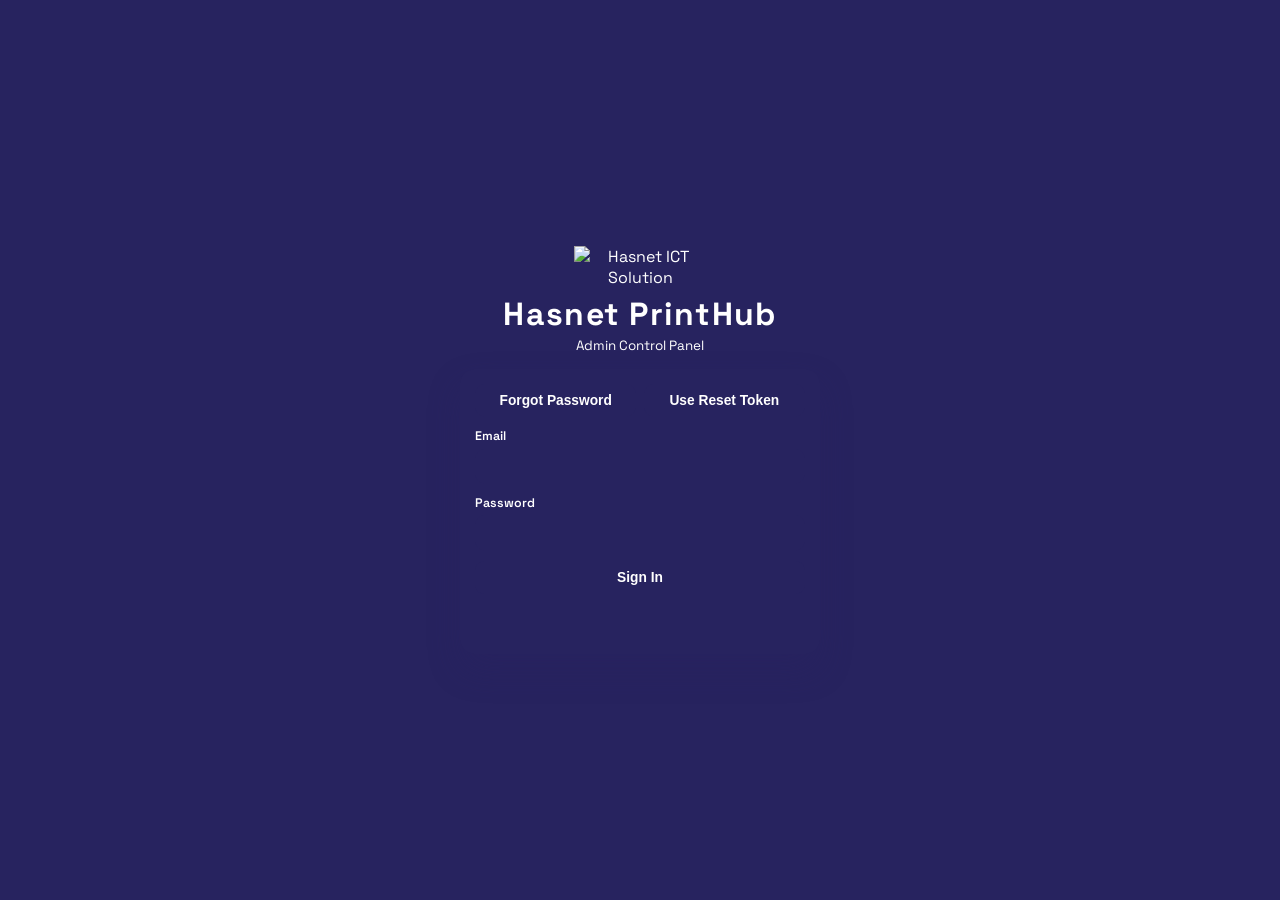
==== commit 6d8058a3: "feat(branding): lock admin and customer palette to hasnet blue orange white" ====
--- a/backend/app/static/admin_app/index.html
+++ b/backend/app/static/admin_app/index.html
@@ -433,10 +433,10 @@
               <input id="cxChip3" type="text">
             </label>
             <label>Brand Blue
-              <input id="cxBrandBlue" type="text" placeholder="#272365">
+                <input id="cxBrandBlue" type="text" placeholder="#27235f">
             </label>
             <label>Brand Orange
-              <input id="cxBrandOrange" type="text" placeholder="#f47c20">
+                <input id="cxBrandOrange" type="text" placeholder="#f47227">
             </label>
             <label>Hotspot Enabled
               <select id="cxHotspotEnabled">
--- a/backend/app/static/admin_app/styles.css
+++ b/backend/app/static/admin_app/styles.css
@@ -1,16 +1,16 @@
 ﻿@import url("https://fonts.googleapis.com/css2?family=Space+Grotesk:wght@400;500;600;700&display=swap");
 
 :root {
-  --bg: #040a1f;
-  --bg-2: #0a1536;
-  --panel: #0b183e;
-  --panel-2: #102556;
-  --line: #24458f;
-  --line-soft: #2f5cb6;
-  --text: #eaf0ff;
-  --text-dim: #95a2c4;
-  --blue: #2a5fd1;
-  --orange: #f47c20;
+  --bg: #27235f;
+  --bg-2: #27235f;
+  --panel: #27235f;
+  --panel-2: #27235f;
+  --line: #27235f;
+  --line-soft: #27235f;
+  --text: #fff;
+  --text-dim: #fff;
+  --blue: #27235f;
+  --orange: #f47227;
 }
 
 * {
@@ -21,7 +21,7 @@
 body {
   margin: 0;
   min-height: 100%;
-  background: radial-gradient(circle at 15% 5%, #112a67 0%, #071334 42%, #050a1f 100%);
+  background: var(--bg);
   color: var(--text);
   font-family: "Space Grotesk", "Trebuchet MS", sans-serif;
 }
@@ -67,11 +67,11 @@
 }
 
 .auth-card {
-  background: linear-gradient(180deg, rgba(16, 21, 38, 0.96), rgba(9, 13, 24, 0.96));
+  background: #27235f;
   border: 1px solid var(--line);
   border-radius: 14px;
   padding: 0.9rem;
-  box-shadow: 0 18px 40px rgba(0, 0, 0, 0.45);
+  box-shadow: 0 16px 32px rgba(39, 35, 95, 0.32);
 }
 
 .auth-switch {
@@ -102,7 +102,7 @@
   width: 100%;
   border: 1px solid var(--line-soft);
   border-radius: 9px;
-  background: #060a14;
+  background: #27235f;
   color: var(--text);
   padding: 0.58rem 0.7rem;
 }
@@ -110,8 +110,8 @@
 input:focus,
 select:focus {
   outline: none;
-  border-color: rgba(47, 103, 255, 0.8);
-  box-shadow: 0 0 0 2px rgba(47, 103, 255, 0.2);
+  border-color: rgba(39, 35, 95, 0.8);
+  box-shadow: 0 0 0 2px rgba(39, 35, 95, 0.2);
 }
 
 button {
@@ -119,24 +119,24 @@
   border-radius: 9px;
   padding: 0.5rem 0.72rem;
   background: var(--blue);
-  color: #f5f8ff;
+  color: #fff;
   font-weight: 700;
   cursor: pointer;
   font-size: 0.86rem;
 }
 
 button:hover {
-  background: #3f74ff;
+  background: #27235f;
 }
 
 button.ghost {
-  background: rgba(20, 27, 45, 0.85);
+  background: #27235f;
   border-color: var(--line-soft);
-  color: #ced8f6;
+  color: #fff;
 }
 
 button.danger {
-  background: #d83d55;
+  background: #f47227;
 }
 
 button.full {
@@ -150,8 +150,8 @@
 }
 
 .sidebar {
-  border-right: 1px solid #151d32;
-  background: linear-gradient(180deg, rgba(8, 12, 22, 0.97), rgba(6, 10, 18, 0.97));
+  border-right: 1px solid #27235f;
+  background: #27235f;
   display: flex;
   flex-direction: column;
   padding: 0.8rem 0.6rem;
@@ -162,7 +162,7 @@
   align-items: center;
   gap: 0.56rem;
   padding: 0.2rem 0.3rem 0.9rem;
-  border-bottom: 1px solid #131a2f;
+  border-bottom: 1px solid #27235f;
 }
 
 .brand-logo {
@@ -178,7 +178,7 @@
 
 .menu-heading {
   margin: 0.7rem 0.35rem 0.4rem;
-  color: #7382a7;
+  color: #fff;
   font-size: 0.66rem;
   text-transform: uppercase;
   letter-spacing: 0.08em;
@@ -194,15 +194,15 @@
   text-align: left;
   background: transparent;
   border: 1px solid transparent;
-  color: #a7b5d9;
+  color: #fff;
   font-weight: 600;
   font-size: 0.83rem;
 }
 
 .tab.active {
-  color: #e6ecff;
-  background: rgba(47, 103, 255, 0.14);
-  border-color: rgba(47, 103, 255, 0.36);
+  color: #fff;
+  background: rgba(39, 35, 95, 0.14);
+  border-color: rgba(39, 35, 95, 0.36);
 }
 
 .icon {
@@ -211,13 +211,13 @@
 
 .sidebar-footer {
   margin-top: auto;
-  border-top: 1px solid #131a2f;
+  border-top: 1px solid #27235f;
   padding-top: 0.8rem;
 }
 
 .sidebar-footer p {
   margin: 0 0 0.52rem;
-  color: #9aa8c8;
+  color: #fff;
   font-size: 0.76rem;
 }
 
@@ -228,7 +228,7 @@
 .topbar {
   border: 1px solid var(--line);
   border-radius: 14px;
-  background: linear-gradient(180deg, rgba(13, 18, 33, 0.95), rgba(10, 15, 27, 0.95));
+  background: #27235f;
   padding: 0.8rem;
   display: flex;
   justify-content: space-between;
@@ -274,10 +274,10 @@
 }
 
 .kpi {
-  border: 1px solid #1d2741;
+  border: 1px solid #27235f;
   border-radius: 12px;
   padding: 0.6rem;
-  background: linear-gradient(180deg, rgba(12, 18, 33, 0.9), rgba(9, 14, 25, 0.9));
+  background: #27235f;
   position: relative;
   overflow: hidden;
 }
@@ -289,7 +289,7 @@
   right: 0;
   bottom: 0;
   height: 2px;
-  background: linear-gradient(90deg, rgba(42, 95, 209, 0.95), rgba(244, 124, 32, 0.95));
+  background: var(--orange);
 }
 
 .kpi p {
@@ -306,9 +306,9 @@
 
 .card {
   margin-top: 0.68rem;
-  border: 1px solid #1d2741;
+  border: 1px solid #27235f;
   border-radius: 14px;
-  background: linear-gradient(180deg, rgba(11, 17, 31, 0.94), rgba(8, 12, 23, 0.96));
+  background: #27235f;
   padding: 0.78rem;
 }
 
@@ -393,13 +393,13 @@
 td {
   padding: 0.52rem 0.45rem;
   text-align: left;
-  border-bottom: 1px solid #1a243e;
+  border-bottom: 1px solid #27235f;
   font-size: 0.79rem;
 }
 
 th {
-  color: #93a2c8;
-  background: rgba(20, 29, 51, 0.9);
+  color: #fff;
+  background: rgba(39, 35, 95, 0.9);
   text-transform: uppercase;
   letter-spacing: 0.04em;
   font-size: 0.66rem;
@@ -409,25 +409,25 @@
   display: inline-block;
   padding: 0.16rem 0.45rem;
   border-radius: 999px;
-  border: 1px solid #2a3658;
+  border: 1px solid #27235f;
   font-size: 0.7rem;
   font-weight: 700;
-  color: #d5dff9;
+  color: #fff;
 }
 
 .chip.ok {
-  border-color: rgba(42, 95, 209, 0.7);
-  color: #9bc0ff;
+  border-color: rgba(39, 35, 95, 0.7);
+  color: #fff;
 }
 
 .chip.warn {
-  border-color: rgba(244, 124, 32, 0.7);
-  color: #ffcb9f;
+  border-color: rgba(244, 114, 39, 0.7);
+  color: #f47227;
 }
 
 .chip.bad {
-  border-color: rgba(244, 124, 32, 0.9);
-  color: #ffb57d;
+  border-color: rgba(244, 114, 39, 0.9);
+  color: #f47227;
 }
 
 .chart-grid {
@@ -437,10 +437,10 @@
 }
 
 .chart-card {
-  border: 1px solid #1f2b49;
+  border: 1px solid #27235f;
   border-radius: 12px;
   padding: 0.45rem;
-  background: linear-gradient(180deg, rgba(8, 12, 22, 0.95), rgba(7, 10, 18, 0.95));
+  background: #27235f;
 }
 
 .chart-card p {
@@ -462,10 +462,10 @@
 }
 
 .monitor-card {
-  border: 1px solid #1f2b49;
+  border: 1px solid #27235f;
   border-radius: 11px;
   padding: 0.54rem;
-  background: linear-gradient(180deg, rgba(9, 14, 25, 0.94), rgba(7, 11, 20, 0.95));
+  background: #27235f;
 }
 
 .monitor-title {
@@ -483,11 +483,11 @@
 }
 
 .preview {
-  border: 1px solid #1f2b49;
+  border: 1px solid #27235f;
   border-radius: 10px;
-  background: rgba(12, 18, 33, 0.78);
+  background: rgba(39, 35, 95, 0.78);
   padding: 0.58rem;
-  color: #c1cdec;
+  color: #fff;
   font-size: 0.8rem;
 }
 
@@ -498,14 +498,14 @@
 }
 
 .subtab {
-  background: rgba(19, 27, 47, 0.9);
-  border: 1px solid #2a3658;
-  color: #c8d3f4;
+  background: rgba(39, 35, 95, 0.9);
+  border: 1px solid #27235f;
+  color: #fff;
 }
 
 .subtab.active {
-  border-color: rgba(47, 103, 255, 0.5);
-  background: rgba(47, 103, 255, 0.14);
+  border-color: rgba(39, 35, 95, 0.5);
+  background: rgba(39, 35, 95, 0.14);
 }
 
 .kiosk-panel {
@@ -547,14 +547,14 @@
 }
 
 .qr-box {
-  border: 1px solid #1f2b49;
+  border: 1px solid #27235f;
   border-radius: 12px;
   padding: 0.54rem;
   display: grid;
   grid-template-columns: repeat(2, minmax(0, 1fr));
   gap: 0.6rem;
   align-items: start;
-  background: rgba(8, 12, 22, 0.9);
+  background: rgba(39, 35, 95, 0.9);
 }
 
 .qr-box img {
@@ -573,14 +573,14 @@
 
 .qr-item figcaption {
   font-size: 0.78rem;
-  color: #b7c4e6;
+  color: #fff;
   font-weight: 700;
 }
 
 .status {
   margin-top: 0.74rem;
   min-height: 1.2rem;
-  color: #b6c3e8;
+  color: #fff;
   font-weight: 700;
   font-size: 0.84rem;
 }
@@ -624,7 +624,7 @@
 
   .sidebar {
     border-right: none;
-    border-bottom: 1px solid #151d32;
+    border-bottom: 1px solid #27235f;
   }
 
   .menu {
@@ -671,3 +671,4 @@
     max-width: none;
   }
 }
+
